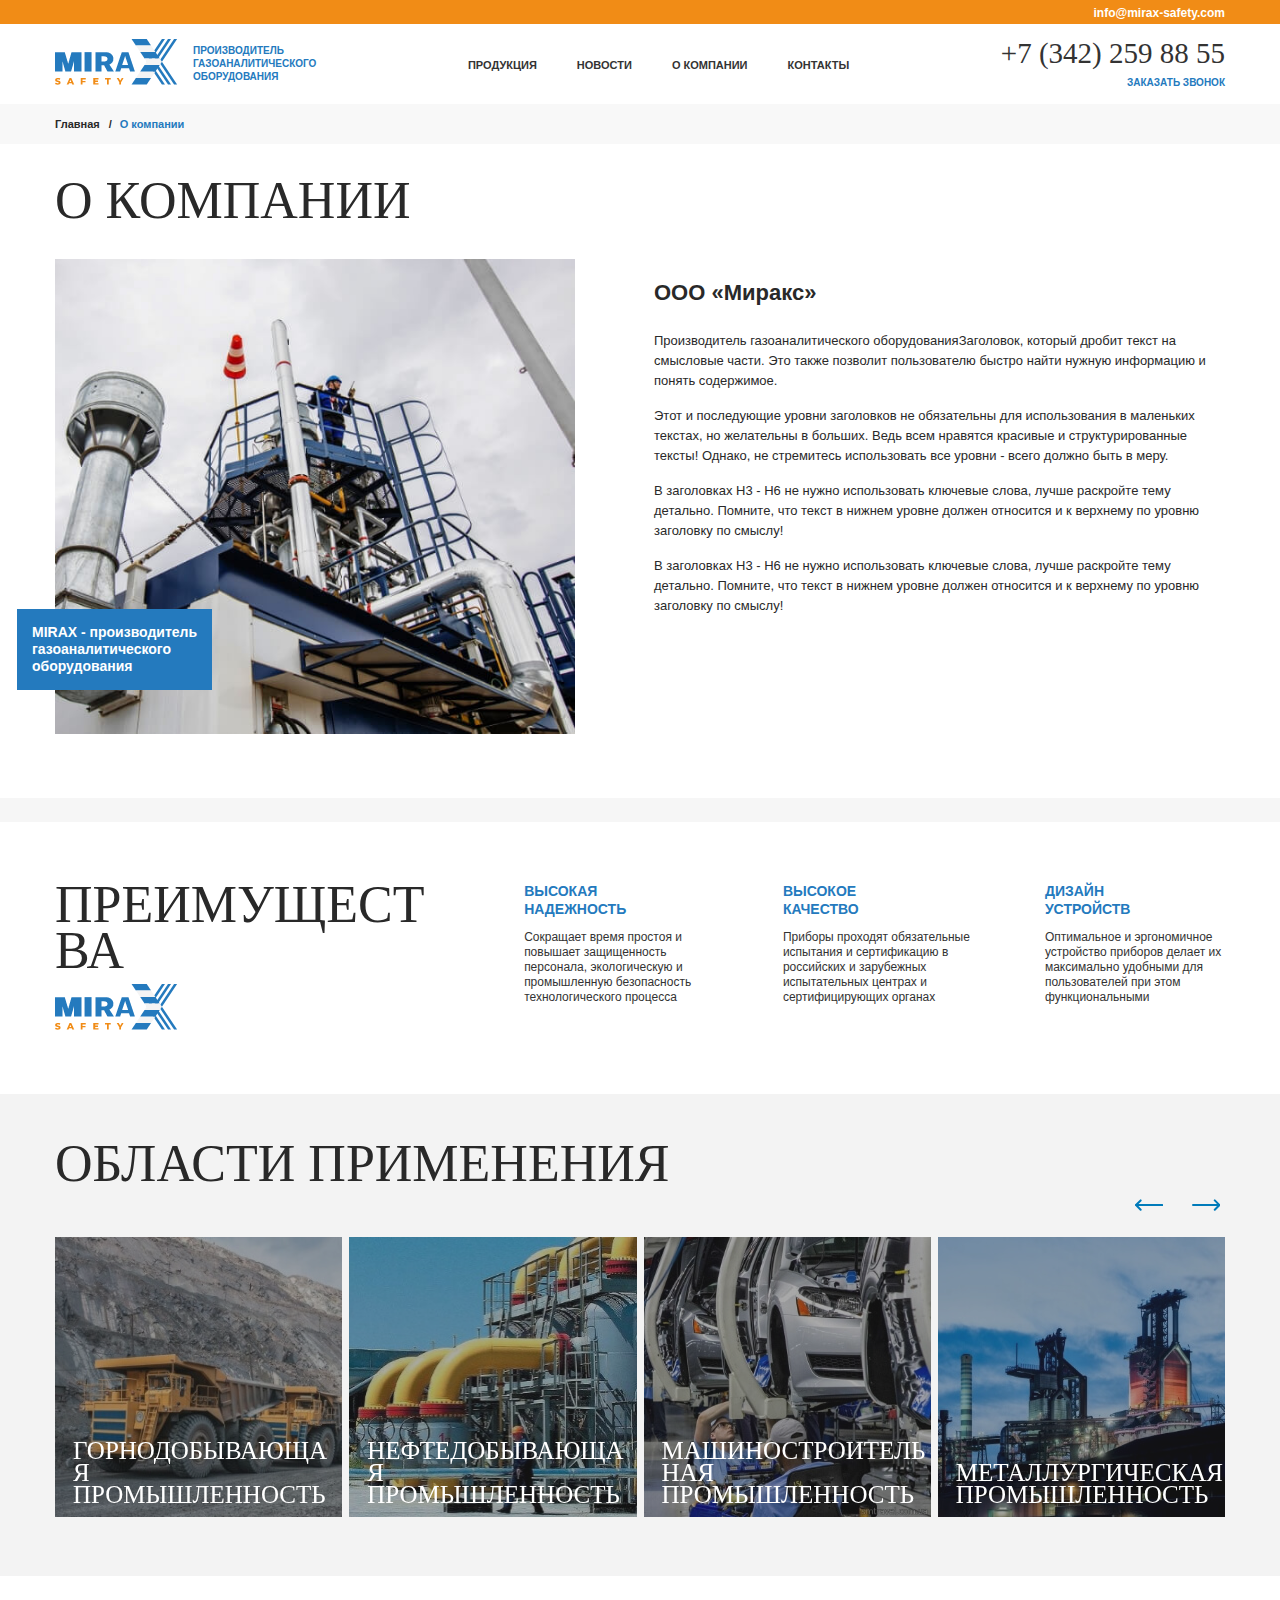
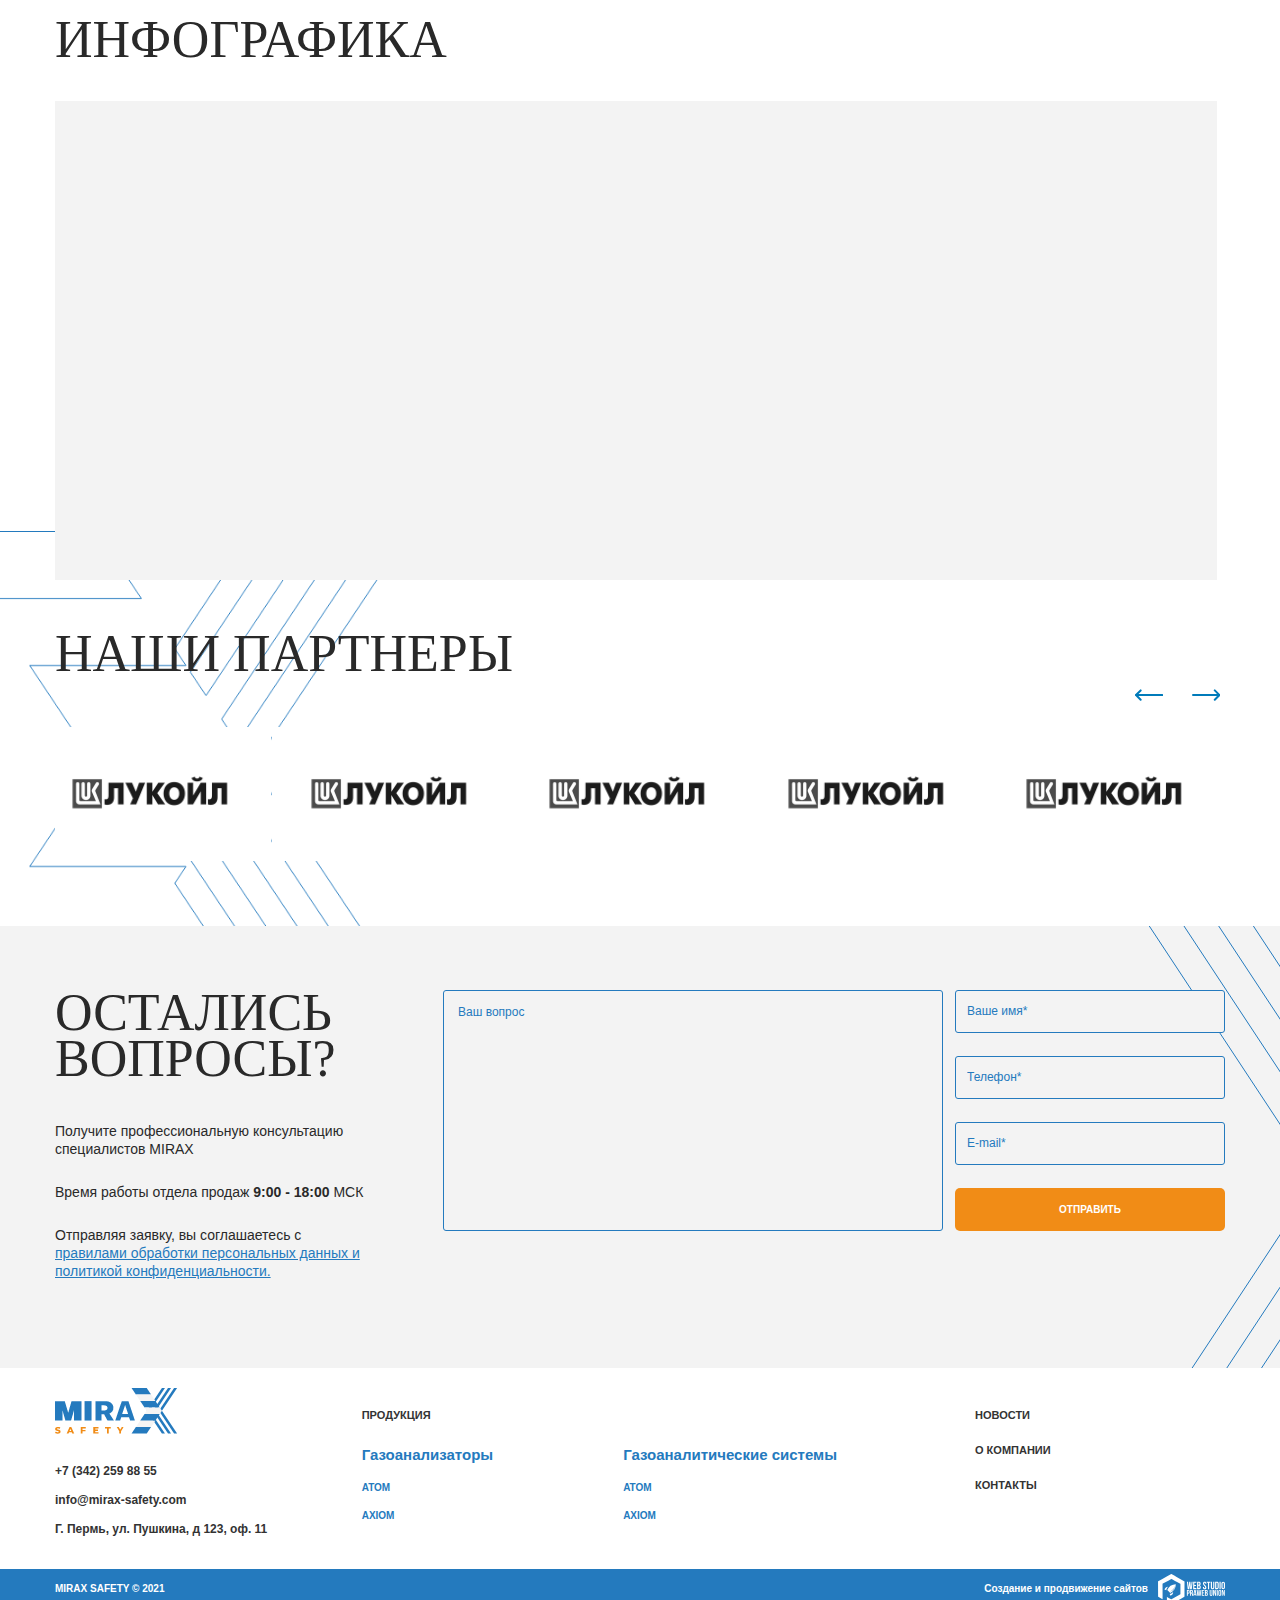
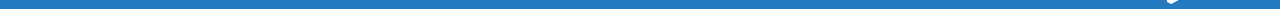
==== about-company.html @ d9fdc8b1 "edit: create about-comp.html + responsive" ====
<!DOCTYPE html>
<html lang="ru">
  <head>
    <meta charset="UTF-8" />
    <meta http-equiv="X-UA-Compatible" content="IE=edge" />
    <meta name="viewport" content="width=device-width, initial-scale=1.0" />
    <title>About company Mirax</title>

    <link rel="stylesheet" href="libs/fancybox/fancybox.css" />
    <link rel="stylesheet" href="libs/swiper/swiper-bundle.min.css" />
    <link rel="stylesheet" href="css/main.css" />
  </head>
  <body>
    <div class="hidden-menu">
      <div class="container">
        <div class="hidden-menu__wrapper">
          <div class="hidden-menu__nav">
            <ul>
              <li>
                <a href="#">Продукция</a>
                <ul>
                  <li><a href="#">Сенсор 1</a></li>
                  <li><a href="#">Сенсор 2</a></li>
                  <li><a href="#">Сенсор 3</a></li>
                </ul>
              </li>
              <li><a href="#">Новости</a></li>
              <li><a href="#">О компании</a></li>
              <li><a href="contacts.html">Контакты</a></li>
            </ul>
          </div>
          <!-- /.header-nav -->
          <div class="hidden-info__text">
            <a href="tel:73422598855" class="hidden-info__link"
              >+7 (342) 259 88 55</a
            >
            <a href="mailto:info@mirax-safety.com" class="hidden-info__link"
              >info@mirax-safety.com</a
            >
            <span class="hidden-info__adress"
              >Г. Пермь, ул. Пушкина, д 123, оф. 11</span
            >
          </div>
          <!-- /.hidden-info__text -->
        </div>
        <!-- /.hidden-menu__wrapper -->
      </div>
      <!-- /.container -->
    </div>
    <!-- /.hidden-menu -->

    <header class="header">
      <div class="header-top">
        <div class="container">
          <a href="mailto:info@mirax-safety.com" class="header-top__mail"
            >info@mirax-safety.com</a
          >
        </div>
        <!-- /.container -->
      </div>
      <!-- /.header-top -->
      <div class="container">
        <div class="header-wrapper">
          <div class="header-logo">
            <a href="#"><img src="img/header-logo.png" alt="image: logo" /></a>
            <ul>
              <li>производитель</li>
              <li>газоаналитического</li>
              <li>оборудования</li>
            </ul>
          </div>
          <!-- /.header-logo -->
          <div class="header-nav">
            <ul>
              <li>
                <a href="#">Продукция</a>
                <ul>
                  <li><a href="#">Сенсор 1</a></li>
                  <li><a href="#">Сенсор 2</a></li>
                  <li><a href="#">Сенсор 3</a></li>
                </ul>
              </li>
              <li><a href="#">Новости</a></li>
              <li><a href="#">О компании</a></li>
              <li><a href="contacts.html">Контакты</a></li>
            </ul>
          </div>
          <!-- /.header-nav -->
          <div class="header-call">
            <a href="tel:73422598855" class="header-phone"
              >+7 (342) 259 88 55</a
            >
            <a href="#" class="header-button">Заказать звонок</a>
          </div>
          <!-- /.header-call -->
          <div class="header-burger">
            <span></span>
            <span></span>
            <span></span>
          </div>
          <!-- /.header-burger -->
        </div>
        <!-- /.header-wrapper -->
      </div>
      <!-- /.container -->
    </header>

    <div class="header-bottom">
      <div class="container">
        <div class="header-bottom__wrapper">
          <ul>
            <li><a href="#">Главная</a></li>
            <li>О компании</li>
          </ul>
        </div>
        <!-- /.header-bottom__wrapper -->
      </div>
      <!-- /.container -->
    </div>
    <!-- /.header-bottom -->

    <section class="company">
      <div class="container">
        <h1 class="company-title section-title">О компании</h1>
        <div class="company-wrapper">
          <div class="company-image">
            <img
              src="img/about-main-image.jpg"
              alt="image: production"
              loading="lazy"
            />
            <span class="company-image__label"
              >MIRAX - производитель <br />
              газоаналитического <br />
              оборудования</span
            >
            <img
              src="img/main-bg.png"
              alt="image: logo"
              class="company-image__bg"
            />
          </div>
          <!-- /.company-image -->
          <div class="company-info">
            <h3 class="company-info__title">ООО «Миракс»</h3>
            <p class="company-info__text">
              Производитель газоаналитического оборудованияЗаголовок, который
              дробит текст на смысловые части. Это также позволит пользователю
              быстро найти нужную информацию и понять содержимое.
            </p>
            <p class="company-info__text">
              Этот и последующие уровни заголовков не обязательны для
              использования в маленьких текстах, но желательны в больших. Ведь
              всем нравятся красивые и структурированные тексты! Однако, не
              стремитесь использовать все уровни - всего должно быть в меру.
            </p>
            <p class="company-info__text">
              В заголовках Н3 - Н6 не нужно использовать ключевые слова, лучше
              раскройте тему детально. Помните, что текст в нижнем уровне должен
              относится и к верхнему по уровню заголовку по смыслу!
            </p>
            <p class="company-info__text">
              В заголовках Н3 - Н6 не нужно использовать ключевые слова, лучше
              раскройте тему детально. Помните, что текст в нижнем уровне должен
              относится и к верхнему по уровню заголовку по смыслу!
            </p>
          </div>
          <!-- /.company-info -->
        </div>
        <!-- /.company-wrapper -->
      </div>
      <!-- /.container -->
    </section>

    <section class="advantages-company">
      <div class="container">
        <div class="advantages-wrapper">
          <div class="advantages-info">
            <h2 class="advantages-title section-title">Преимущества</h2>
            <div class="advantages-logo">
              <img src="img/header-logo.png" alt="icon: logo" />
            </div>
          </div>
          <!-- /.advantages-info -->
          <div class="advantages-list">
            <div class="advantages-block">
              <h4 class="advantages-block__title">
                Высокая <br />
                надежность
              </h4>
              <p class="advantages-block__text">
                Сокращает время простоя и повышает защищенность персонала,
                экологическую и промышленную безопасность технологического
                процесса
              </p>
            </div>
            <!-- /.advantages-block -->
            <div class="advantages-block">
              <h4 class="advantages-block__title">
                Высокое <br />
                качество
              </h4>
              <p class="advantages-block__text">
                Приборы проходят обязательные испытания и сертификацию в
                российских и зарубежных испытательных центрах и сертифицирующих
                органах
              </p>
            </div>
            <!-- /.advantages-block -->
            <div class="advantages-block">
              <h4 class="advantages-block__title">
                Дизайн <br />
                Устройств
              </h4>
              <p class="advantages-block__text">
                Оптимальное и эргономичное устройство приборов делает их
                максимально удобными для пользователей при этом функциональными
              </p>
            </div>
            <!-- /.advantages-block -->
          </div>
          <!-- /.advantages-list -->
        </div>
        <!-- /.advantages-wrapper -->
      </div>
      <!-- /.container -->
    </section>

    <section class="use">
      <div class="container">
        <h2 class="use-title section-title">Области применения</h2>
        <div class="use-wrapper">
          <div class="swiper use-slider">
            <div class="swiper-wrapper use-slider-wrapper">
              <div class="swiper-slide use-slider__slide">
                <img
                  src="img/use-slider-image-1.jpg"
                  alt="image: production"
                  loading="lazy"
                />
                <span>Горнодобывающая <br />промышленность</span>
              </div>
              <div class="swiper-slide use-slider__slide">
                <img
                  src="img/use-slider-image-2.jpg"
                  alt="image: production"
                  loading="lazy"
                />
                <span>Нефтедобывающая <br />промышленность</span>
              </div>
              <div class="swiper-slide use-slider__slide">
                <img
                  src="img/use-slider-image-3.jpg"
                  alt="image: production"
                  loading="lazy"
                />
                <span>машиностроительная <br />промышленность</span>
              </div>
              <div class="swiper-slide use-slider__slide">
                <img
                  src="img/use-slider-image-4.jpg"
                  alt="image: production"
                  loading="lazy"
                />
                <span>Металлургическая <br />промышленность</span>
              </div>
            </div>
            <!-- use-slider-wrapper -->
            <div class="use-slider__buttons">
              <div class="use-button--prev">
                <svg
                  xmlns="http://www.w3.org/2000/svg"
                  width="28.424"
                  height="12.133"
                  viewBox="0 0 28.424 12.133"
                >
                  <g transform="translate(27.424 10.719) rotate(180)">
                    <path
                      d="M0,0H26.257"
                      transform="translate(0 4.652)"
                      fill="none"
                      stroke-linecap="round"
                      stroke-width="2"
                      fill-rule="evenodd"
                    />
                    <path
                      id="Head"
                      d="M0,0,4.652,4.652,0,9.3"
                      transform="translate(21.771)"
                      fill="none"
                      stroke-linecap="round"
                      stroke-linejoin="round"
                      stroke-width="2"
                      fill-rule="evenodd"
                    />
                  </g>
                </svg>
              </div>
              <div class="use-button--next">
                <svg
                  xmlns="http://www.w3.org/2000/svg"
                  width="28.424"
                  height="12.133"
                  viewBox="0 0 28.424 12.133"
                >
                  <g transform="translate(1 1.414)">
                    <path
                      d="M3,12H29.257"
                      transform="translate(-3 -7.348)"
                      fill="none"
                      stroke-linecap="round"
                      stroke-width="2"
                      fill-rule="evenodd"
                    />
                    <path
                      id="Head"
                      d="M13,4l4.652,4.652L13,13.3"
                      transform="translate(8.771 -4)"
                      fill="none"
                      stroke-linecap="round"
                      stroke-linejoin="round"
                      stroke-width="2"
                      fill-rule="evenodd"
                    />
                  </g>
                </svg>
              </div>
            </div>
            <!-- /.use-buttons -->
          </div>
          <!-- swiper use-slider -->
        </div>
        <!-- /.use-wrapper -->
      </div>
      <!-- /.container -->
    </section>

    <section class="infographics">
      <div class="container">
        <h2 class="infographics-title section-title">Инфографика</h2>
        <div class="infographics-wrapper">
          <div class="infographics-image">
            <img
              src="img/about-infographics-bg.jpg"
              alt="image"
              loading="lazy"
            />
          </div>
          <!-- /.infographics-image -->
        </div>
        <!-- /.infographics-wrapper -->
      </div>
      <!-- /.container -->
    </section>

    <section class="partners">
      <img src="img/main-bg.png" alt="image: logo" class="partners__bg" />
      <div class="container">
        <h2 class="partners-title section-title">Наши партнеры</h2>
        <div class="partners-wrapper">
          <div class="swiper partners-slider">
            <div class="swiper-wrapper partners-slider__wrapper">
              <div class="swiper-slide partners-slider__slide">
                <img
                  src="img/about-partners-image-1.png"
                  alt="icon: partners-logo"
                  loading="lazy"
                />
              </div>
              <!-- swiper-slide partners-slider__slide -->
              <div class="swiper-slide partners-slider__slide">
                <img
                  src="img/about-partners-image-1.png"
                  alt="icon: partners-logo"
                  loading="lazy"
                />
              </div>
              <!-- swiper-slide partners-slider__slide -->
              <div class="swiper-slide partners-slider__slide">
                <img
                  src="img/about-partners-image-1.png"
                  alt="icon: partners-logo"
                  loading="lazy"
                />
              </div>
              <!-- swiper-slide partners-slider__slide -->
              <div class="swiper-slide partners-slider__slide">
                <img
                  src="img/about-partners-image-1.png"
                  alt="icon: partners-logo"
                  loading="lazy"
                />
              </div>
              <!-- swiper-slide partners-slider__slide -->
              <div class="swiper-slide partners-slider__slide">
                <img
                  src="img/about-partners-image-1.png"
                  alt="icon: partners-logo"
                  loading="lazy"
                />
              </div>
              <!-- swiper-slide partners-slider__slide -->
            </div>
            <!-- swiper-wrapper -->
            <div class="partners-slider__buttons">
              <div class="partners-slider__button--prev">
                <svg
                  xmlns="http://www.w3.org/2000/svg"
                  width="28.424"
                  height="12.133"
                  viewBox="0 0 28.424 12.133"
                >
                  <g transform="translate(27.424 10.719) rotate(180)">
                    <path
                      d="M0,0H26.257"
                      transform="translate(0 4.652)"
                      fill="none"
                      stroke-linecap="round"
                      stroke-width="2"
                      fill-rule="evenodd"
                    />
                    <path
                      id="Head"
                      d="M0,0,4.652,4.652,0,9.3"
                      transform="translate(21.771)"
                      fill="none"
                      stroke-linecap="round"
                      stroke-linejoin="round"
                      stroke-width="2"
                      fill-rule="evenodd"
                    />
                  </g>
                </svg>
              </div>
              <div class="partners-slider__button--next">
                <svg
                  xmlns="http://www.w3.org/2000/svg"
                  width="28.424"
                  height="12.133"
                  viewBox="0 0 28.424 12.133"
                >
                  <g transform="translate(1 1.414)">
                    <path
                      d="M3,12H29.257"
                      transform="translate(-3 -7.348)"
                      fill="none"
                      stroke-linecap="round"
                      stroke-width="2"
                      fill-rule="evenodd"
                    />
                    <path
                      id="Head"
                      d="M13,4l4.652,4.652L13,13.3"
                      transform="translate(8.771 -4)"
                      fill="none"
                      stroke-linecap="round"
                      stroke-linejoin="round"
                      stroke-width="2"
                      fill-rule="evenodd"
                    />
                  </g>
                </svg>
              </div>
            </div>
            <!-- /.partners-slider__buttons -->
          </div>
          <!-- swiper partners-slider-->
        </div>
        <!-- /.partners-wrapper -->
      </div>
      <!-- /.container -->
    </section>

    <section class="request">
      <div class="request__bg">
        <img src="img/main-bg.png" alt="image: logo" />
      </div>
      <!-- /.request__bg -->
      <div class="container request_container">
        <div class="request-wrapper">
          <div class="request-description">
            <h2 class="request-title section-title">Остались вопросы?</h2>
            <p class="request-text">
              Получите профессиональную консультацию <br />
              специалистов MIRAX
            </p>
            <p class="request-text">
              Время работы отдела продаж <strong>9:00 - 18:00</strong> МСК
            </p>
            <p class="request-text">
              Отправляя заявку, вы соглашаетесь с <br />
              <a href="#" class="request-text__link"
                >правилами обработки персональных данных и <br />
                политикой конфиденциальности.</a
              >
            </p>
          </div>
          <!-- /.request-description -->
          <div class="request-form">
            <form action="#">
              <div class="request-form__wrapper">
                <textarea
                  class="request-input request-input--message"
                  placeholder="Ваш вопрос"
                ></textarea>
                <div class="request-inputs">
                  <input
                    type="text"
                    class="request-input"
                    required
                    placeholder="Ваше имя*"
                  />
                  <input
                    type="tel"
                    class="request-input"
                    required
                    placeholder="Телефон*"
                  />
                  <input
                    type="email"
                    class="request-input"
                    required
                    placeholder="E-mail*"
                  />
                  <button type="submit" class="request-button">
                    Отправить
                  </button>
                </div>
                <!-- /.request-inputs -->
              </div>
              <!-- /.form-wrapper -->
            </form>
          </div>
          <!-- /.request-form -->
        </div>
        <!-- /.request-wrapper -->
      </div>
      <!-- /.container -->
    </section>

    <footer class="footer">
      <div class="container">
        <div class="footer-wrapper">
          <div class="footer-info">
            <div class="footer-logo">
              <a href="#"
                ><img src="img/header-logo.png" alt="image: logo"
              /></a>
            </div>
            <!-- /.footer-logo -->
            <div class="footer-info__text">
              <a href="tel:73422598855" class="footer-info__link"
                >+7 (342) 259 88 55</a
              >
              <a href="mailto:info@mirax-safety.com" class="footer-info__link"
                >info@mirax-safety.com</a
              >
              <span class="footer-info__adress"
                >Г. Пермь, ул. Пушкина, д 123, оф. 11</span
              >
            </div>
            <!-- /.footer-info__text -->
          </div>
          <!-- /.footer-info -->
          <div class="footer-production">
            <a href="#" class="footer-link__main">Продукция</a>
            <div class="footer-production__items">
              <div class="footer-production__item">
                <a href="#" class="footer-link__secondary">Газоанализаторы</a>
                <ul>
                  <li><a href="#">ATOM</a></li>
                  <li><a href="#">AXIOM</a></li>
                </ul>
              </div>
              <!-- /.footer-production__item -->
              <div class="footer-production__item">
                <a href="#" class="footer-link__secondary"
                  >Газоаналитические системы</a
                >
                <ul>
                  <li><a href="#">ATOM</a></li>
                  <li><a href="#">AXIOM</a></li>
                </ul>
              </div>
              <!-- /.footer-production__item -->
            </div>
            <!-- /.footer-production__items -->
          </div>
          <!-- /.footer-production -->
          <div class="footer-links">
            <a href="#" class="footer-link__main">Новости</a>
            <a href="#" class="footer-link__main">О компании</a>
            <a href="contacts.html" class="footer-link__main">Контакты</a>
          </div>
          <!-- /.footer-links -->
        </div>
        <!-- /.footer-wrapper -->
      </div>
      <!-- /.container -->
      <div class="footer-label">
        <div class="container">
          <div class="footer-label__wrapper">
            <div class="mirax-label">
              <span>MIRAX SAFETY © 2021</span>
            </div>
            <!-- /.mirax-label -->
            <div class="studio-label">
              <span class="studio-text">Создание и продвижение сайтов</span>
              <a href="#"
                ><img
                  src="img/web-studio-logo.svg"
                  alt="image: web-studio logo"
              /></a>
            </div>
            <!-- /.studio-label -->
          </div>
          <!-- /.footer-label__wrapper -->
        </div>
        <!-- /.container -->
      </div>
      <!-- /.footer-label -->
    </footer>

    <script src="libs/jquery.min.js"></script>
    <script src="libs/fancybox/fancybox.js"></script>
    <script src="libs/swiper/swiper-bundle.min.js"></script>
    <script src="js/common.js"></script>
  </body>
</html>
---- css/main.css ----
@font-face {
  font-family: "Alumni Sans";
  src: url("../fonts/AlumniSans-Medium.woff2") format("woff2");
  font-weight: 500;
  font-style: normal;
}

@font-face {
  font-family: "Montserrat";
  src: url("../fonts/Montserrat-Regular.woff2") format("woff2");
  font-weight: normal;
  font-style: normal;
}

@font-face {
  font-family: "Montserrat";
  src: url("../fonts/Montserrat-Medium.woff2") format("woff2");
  font-weight: 500;
  font-style: normal;
}

@font-face {
  font-family: "Montserrat";
  src: url("../fonts/Montserrat-SemiBold.woff2") format("woff2");
  font-weight: 600;
  font-style: normal;
}

@font-face {
  font-family: "Montserrat";
  src: url("../fonts/Montserrat-Bold.woff2") format("woff2");
  font-weight: bold;
  font-style: normal;
}

*, *::before, *::after {
  -webkit-box-sizing: border-box;
          box-sizing: border-box;
  outline: none !important;
}

ul[class], ol[class] {
  padding: 0;
  list-style: none;
}

body, h1, h2, h3, h4, p, ul[class], ol[class], li, figure, figcaption, blockquote, dl, dd {
  margin: 0;
}

a:not([class]) {
  text-decoration-skip-ink: auto;
}

input, button, textarea, select {
  font: inherit;
}

html, body {
  height: 100%;
}

h1, h2, h3, h4, h5, h6, p {
  margin: 0;
}

body {
  font-size: 16px;
  min-width: 320px;
  position: relative;
  line-height: normal;
  font-family: "Montserrat", sans-serif;
  color: #333333;
  word-break: break-word;
}

.img {
  display: block;
  max-width: 100%;
  height: auto;
}

.container {
  width: 1170px;
  max-width: 100%;
  margin: 0 auto;
}

.section-title {
  font-family: 'Alumni Sans';
  font-size: 52px;
  line-height: 46px;
  font-weight: 500;
  text-transform: uppercase;
  color: #292929;
}

.hidden-menu {
  padding: 120px 0 0 0;
  position: fixed;
  left: 0;
  top: -100%;
  right: 0;
  width: 100%;
  height: 100%;
  background-color: #F8F8F8;
  -webkit-transition: all 0.3s ease;
  transition: all 0.3s ease;
  z-index: 99;
}

.hidden-menu__wrapper {
  display: -webkit-box;
  display: -ms-flexbox;
  display: flex;
  -webkit-box-orient: vertical;
  -webkit-box-direction: normal;
      -ms-flex-direction: column;
          flex-direction: column;
  -webkit-box-align: center;
      -ms-flex-align: center;
          align-items: center;
  row-gap: 70px;
  text-align: center;
}

.hidden-menu__nav ul {
  display: -webkit-box;
  display: -ms-flexbox;
  display: flex;
  -webkit-box-orient: vertical;
  -webkit-box-direction: normal;
      -ms-flex-direction: column;
          flex-direction: column;
  row-gap: 20px;
  list-style: none;
  margin: 0;
  padding: 0;
}

.hidden-menu__nav ul li a {
  font-size: 17px;
  line-height: 22px;
  font-weight: bold;
  color: #333333;
  text-decoration: none;
}

.hidden-info__text {
  display: -webkit-box;
  display: -ms-flexbox;
  display: flex;
  -webkit-box-orient: vertical;
  -webkit-box-direction: normal;
      -ms-flex-direction: column;
          flex-direction: column;
  -webkit-box-align: center;
      -ms-flex-align: center;
          align-items: center;
  row-gap: 20px;
}

.hidden-info__link {
  font-size: 14px;
  line-height: 20px;
  font-weight: 600;
  color: #306192;
}

.hidden-info__adress {
  font-size: 14px;
  line-height: 20px;
  font-weight: 600;
  color: #306192;
}

.hidden-menu__nav ul li ul {
  display: none;
}

.hidden-menu__nav ul li ul li a {
  font-size: 14px;
}

.hidden-menu__nav ul li ul li {
  margin-top: 8px;
}

.header._main {
  background-color: #F8F8F8;
}

.header {
  background-color: #fff;
  -webkit-transition: all 0.3s ease;
  transition: all 0.3s ease;
}

.header-top {
  width: 100%;
  background-color: #F18C16;
  height: 24px;
  display: -webkit-box;
  display: -ms-flexbox;
  display: flex;
  -webkit-box-align: center;
      -ms-flex-align: center;
          align-items: center;
  text-align: right;
  -webkit-transition: all 0.2s ease;
  transition: all 0.2s ease;
}

.header-top__mail {
  text-decoration: none;
  color: #fff;
  font-size: 12px;
  line-height: 15px;
  font-weight: bold;
  -webkit-transition: all 0.2s ease;
  transition: all 0.2s ease;
}

.header-top__mail:hover {
  color: #e6e6e6;
}

.header-wrapper {
  height: 80px;
  display: -webkit-box;
  display: -ms-flexbox;
  display: flex;
  -webkit-box-align: center;
      -ms-flex-align: center;
          align-items: center;
  -webkit-box-pack: justify;
      -ms-flex-pack: justify;
          justify-content: space-between;
}

.header-logo {
  display: -webkit-box;
  display: -ms-flexbox;
  display: flex;
  -webkit-box-align: center;
      -ms-flex-align: center;
          align-items: center;
}

.header-logo ul {
  list-style: none;
  min-height: 40px;
  padding: 0;
  margin: 0 0 0 15px;
}

.header-logo ul li {
  font-size: 10px;
  line-height: 13px;
  font-weight: bold;
  color: #247abe;
  text-transform: uppercase;
}

.header-nav {
  padding: 0 40px 0 40px;
  margin: 0 auto;
}

.header-nav ul {
  display: -webkit-box;
  display: -ms-flexbox;
  display: flex;
  -webkit-box-align: center;
      -ms-flex-align: center;
          align-items: center;
  -webkit-box-pack: start;
      -ms-flex-pack: start;
          justify-content: flex-start;
  -webkit-column-gap: 40px;
          column-gap: 40px;
  row-gap: 10px;
  -ms-flex-wrap: wrap;
      flex-wrap: wrap;
  list-style: none;
  padding: 0;
  margin: 0;
}

.header-nav ul li a {
  color: #333333;
  text-decoration: none;
  font-size: 11px;
  line-height: 14px;
  font-weight: bold;
  -webkit-transition: all 0.3s ease;
  transition: all 0.3s ease;
  text-transform: uppercase;
}

.header-nav ul li a:hover {
  color: #247abe;
}

.header-nav ul li:first-child {
  position: relative;
}

.header-nav ul li:hover:first-child ul {
  display: -webkit-box;
  display: -ms-flexbox;
  display: flex;
}

.header-nav ul li ul {
  display: none;
  -webkit-box-orient: vertical;
  -webkit-box-direction: normal;
      -ms-flex-direction: column;
          flex-direction: column;
  position: absolute;
  left: 0;
  top: 20px;
  row-gap: 0;
  padding: 20px 0 0 0;
  z-index: 50;
}

.header-nav ul li ul li {
  display: -webkit-box;
  display: -ms-flexbox;
  display: flex;
  -webkit-box-align: center;
      -ms-flex-align: center;
          align-items: center;
  -webkit-box-pack: center;
      -ms-flex-pack: center;
          justify-content: center;
  width: 174px;
  height: 30px;
  background-color: #3C7AB9;
}

.header-nav ul li ul li:not(:last-child) {
  margin: 0 0 1px 0;
}

.header-nav ul li ul li a {
  display: -webkit-box;
  display: -ms-flexbox;
  display: flex;
  -webkit-box-align: center;
      -ms-flex-align: center;
          align-items: center;
  -webkit-box-pack: start;
      -ms-flex-pack: start;
          justify-content: flex-start;
  width: 100%;
  height: 100%;
  padding: 5px 10px;
  color: #fff;
  text-decoration: none;
  -webkit-transition: all 0.3s ease;
  transition: all 0.3s ease;
}

.header-nav ul li ul li a:hover {
  background-color: #306192;
  color: #fff;
}

.header-call {
  display: -webkit-box;
  display: -ms-flexbox;
  display: flex;
  -webkit-box-orient: vertical;
  -webkit-box-direction: normal;
      -ms-flex-direction: column;
          flex-direction: column;
  -webkit-box-align: end;
      -ms-flex-align: end;
          align-items: flex-end;
  -webkit-box-pack: center;
      -ms-flex-pack: center;
          justify-content: center;
  -ms-flex-negative: 0;
      flex-shrink: 0;
}

.header-phone {
  font-family: 'Alumni Sans';
  font-size: 29px;
  line-height: 26px;
  text-decoration: none;
  color: #333333;
  -webkit-transition: all 0.3s ease;
  transition: all 0.3s ease;
  margin: 0 0 10px 0;
}

.header-phone:hover {
  color: #3C7AB9;
}

.header-button {
  font-size: 10px;
  line-height: 13px;
  font-weight: bold;
  color: #247abe;
  text-decoration: none;
  text-transform: uppercase;
  -webkit-transition: all 0.3s ease;
  transition: all 0.3s ease;
}

.header-button:hover {
  color: #1c5e93;
}

.header-bottom {
  background-color: #F8F8F8;
  min-height: 40px;
  display: -webkit-box;
  display: -ms-flexbox;
  display: flex;
  -webkit-box-pack: start;
      -ms-flex-pack: start;
          justify-content: flex-start;
  -webkit-box-align: center;
      -ms-flex-align: center;
          align-items: center;
}

.header-bottom__wrapper ul {
  display: -webkit-box;
  display: -ms-flexbox;
  display: flex;
  -webkit-box-align: center;
      -ms-flex-align: center;
          align-items: center;
  -webkit-box-pack: start;
      -ms-flex-pack: start;
          justify-content: flex-start;
  -webkit-column-gap: 20px;
          column-gap: 20px;
  margin: 0;
  padding: 0;
  list-style: none;
}

.header-bottom__wrapper ul li {
  position: relative;
  color: #247ABE;
  font-size: 11px;
  line-height: 14px;
  font-weight: bold;
}

.header-bottom__wrapper ul li:not(:last-child)::after {
  content: '/';
  position: absolute;
  color: #292929;
  font-size: 11px;
  line-height: 14px;
  font-weight: bold;
  top: 50%;
  -webkit-transform: translateY(-50%);
          transform: translateY(-50%);
  right: -12px;
}

.header-bottom__wrapper ul li a {
  text-decoration: none;
  -webkit-transition: all 0.3s ease;
  transition: all 0.3s ease;
  color: #292929;
}

.header-bottom__wrapper ul li a:hover {
  color: #247ABE;
}

.main {
  padding: 70px 0 50px 0;
  position: relative;
  background-color: #F8F8F8;
}

.main-slider__buttons {
  display: -webkit-box;
  display: -ms-flexbox;
  display: flex;
  -webkit-box-align: center;
      -ms-flex-align: center;
          align-items: center;
  -webkit-box-pack: center;
      -ms-flex-pack: center;
          justify-content: center;
  -webkit-column-gap: 15px;
          column-gap: 15px;
}

.main-slide {
  position: relative;
  overflow: hidden;
}

.main-slide__bg {
  position: absolute;
  left: 20px;
  width: 100%;
  height: 100%;
  z-index: -1;
}

.main-slide__wrapper {
  display: -webkit-box;
  display: -ms-flexbox;
  display: flex;
  -webkit-box-align: center;
      -ms-flex-align: center;
          align-items: center;
  -webkit-box-pack: justify;
      -ms-flex-pack: justify;
          justify-content: space-between;
}

.main-slide__info {
  display: -webkit-box;
  display: -ms-flexbox;
  display: flex;
  -webkit-box-orient: vertical;
  -webkit-box-direction: normal;
      -ms-flex-direction: column;
          flex-direction: column;
  -webkit-box-align: start;
      -ms-flex-align: start;
          align-items: flex-start;
  padding: 0 30px 0 0;
  -ms-flex-negative: 0;
      flex-shrink: 0;
  max-width: 60%;
}

.main-slide__title {
  font-family: 'Alumni Sans';
  font-size: 47px;
  line-height: 42px;
  font-weight: 500;
  text-transform: uppercase;
  color: #333333;
  margin: 0 0 23px 0;
}

.main-slide__subtitle {
  margin: 0 0 93px 0;
  font-size: 17px;
  line-height: 20px;
  font-weight: 500;
}

.main-slide__button {
  display: -webkit-box;
  display: -ms-flexbox;
  display: flex;
  -webkit-box-align: center;
      -ms-flex-align: center;
          align-items: center;
  -webkit-box-pack: center;
      -ms-flex-pack: center;
          justify-content: center;
  min-width: 180px;
  min-height: 45px;
  padding: 16px 56px;
  text-decoration: none;
  border-radius: 5px;
  font-weight: bold;
  font-size: 10px;
  line-height: 13px;
  border: 1px solid transparent;
  color: #fff;
  background-color: #F18C16;
  text-transform: uppercase;
  -webkit-transition: all 0.3s ease;
  transition: all 0.3s ease;
}

.main-slide__button:hover {
  background-color: #c8710c;
}

.main-slide__image {
  -webkit-box-flex: 0;
      -ms-flex-positive: 0;
          flex-grow: 0;
  -ms-flex-negative: 0;
      flex-shrink: 0;
}

.main-slide__image img {
  max-width: 100%;
  max-height: 100%;
  -o-object-fit: cover;
     object-fit: cover;
}

.main-button--prev {
  stroke: #c4c5bf;
  cursor: pointer;
  -webkit-transition: all 0.3s ease;
  transition: all 0.3s ease;
}

.main-button--prev:hover {
  stroke: #007BBA;
}

.main-button--next {
  stroke: #c4c5bf;
  cursor: pointer;
  -webkit-transition: all 0.3s ease;
  transition: all 0.3s ease;
}

.main-button--next:hover {
  stroke: #007BBA;
}

.catalog {
  padding: 45px 0 60px 0;
  border-bottom: 22px solid #F18C16;
}

.catalog-title {
  margin: 0 0 38px 0;
}

.catalog-items {
  display: -ms-grid;
  display: grid;
  -ms-grid-columns: (1fr)[3];
      grid-template-columns: repeat(3, 1fr);
  -webkit-column-gap: 5px;
          column-gap: 5px;
  row-gap: 5px;
}

.catalog-item {
  grid-column: span 1;
  position: relative;
  display: -webkit-box;
  display: -ms-flexbox;
  display: flex;
  -webkit-box-orient: vertical;
  -webkit-box-direction: normal;
      -ms-flex-direction: column;
          flex-direction: column;
  -webkit-box-align: start;
      -ms-flex-align: start;
          align-items: flex-start;
  -webkit-box-pack: end;
      -ms-flex-pack: end;
          justify-content: flex-end;
  width: 385px;
  min-height: 380px;
  padding: 15px;
  background-color: #F3F3F3;
  text-decoration: none;
  font-weight: bold;
  font-size: 14px;
  line-height: 18px;
  color: #333333;
  text-transform: uppercase;
}

.catalog-item img {
  position: absolute;
  left: 50%;
  top: 50%;
  -webkit-transform: translate(-50%, -50%);
          transform: translate(-50%, -50%);
  max-width: 100%;
}

.catalog-item__text {
  max-width: 100%;
}

.catalog-item::before {
  content: '';
  position: absolute;
  left: 12px;
  bottom: 0;
  width: 45px;
  height: 6px;
  background-color: #F18C16;
}

.catalog-item::after {
  content: '';
  position: absolute;
  width: 100%;
  height: 100%;
  left: 0;
  top: 0;
  right: 0;
  bottom: 0;
  background-color: #247ABE;
  opacity: 0;
  -webkit-transition: all 0.2s ease;
  transition: all 0.2s ease;
}

.catalog-item:hover::after {
  opacity: 0.3;
}

.advantages {
  position: relative;
  padding: 60px 0 87px 0;
}

.advantages::after {
  content: '';
  position: absolute;
  bottom: 0;
  left: 0;
  right: 0;
  width: 100%;
  height: 49px;
  background-image: url("../img/advantages-after.png");
  background-repeat: repeat;
  background-position: center;
}

.advantages-wrapper {
  display: -webkit-box;
  display: -ms-flexbox;
  display: flex;
  -webkit-box-align: start;
      -ms-flex-align: start;
          align-items: flex-start;
  -webkit-column-gap: 70px;
          column-gap: 70px;
}

.advantages-info {
  display: -webkit-box;
  display: -ms-flexbox;
  display: flex;
  -webkit-box-orient: vertical;
  -webkit-box-direction: normal;
      -ms-flex-direction: column;
          flex-direction: column;
  -webkit-box-align: start;
      -ms-flex-align: start;
          align-items: flex-start;
  -webkit-box-pack: center;
      -ms-flex-pack: center;
          justify-content: center;
}

.advantages-title {
  margin: 0 0 10px 0;
}

.advantages-list {
  display: -webkit-box;
  display: -ms-flexbox;
  display: flex;
  -webkit-box-align: start;
      -ms-flex-align: start;
          align-items: flex-start;
  -webkit-box-pack: justify;
      -ms-flex-pack: justify;
          justify-content: space-between;
  -webkit-column-gap: 70px;
          column-gap: 70px;
  -webkit-box-flex: 1;
      -ms-flex-positive: 1;
          flex-grow: 1;
}

.advantages-block {
  max-width: 210px;
}

.advantages-block__title {
  color: #247abe;
  font-size: 14px;
  line-height: 18px;
  font-weight: bold;
  margin: 0 0 12px 0;
  text-transform: uppercase;
}

.advantages-block__text {
  font-size: 12px;
  line-height: 15px;
  font-weight: 500;
}

.about {
  padding: 30px 0 25px 0;
}

.about-title {
  margin: 0 0 35px 0;
}

.about-content {
  display: -webkit-box;
  display: -ms-flexbox;
  display: flex;
  -webkit-box-align: center;
      -ms-flex-align: center;
          align-items: center;
  -webkit-column-gap: 28px;
          column-gap: 28px;
  position: relative;
}

.about-content__bg {
  position: absolute;
  width: 370px;
  height: 370px;
  top: 50%;
  left: -15%;
  -webkit-transform: translateY(-50%);
          transform: translateY(-50%);
}

.about-content__bg img {
  max-width: 100%;
  height: 100%;
}

.about-image {
  position: relative;
  width: 100%;
  height: 100%;
}

.about-image__text {
  display: -webkit-box;
  display: -ms-flexbox;
  display: flex;
  -webkit-box-align: start;
      -ms-flex-align: start;
          align-items: flex-start;
  -webkit-box-pack: center;
      -ms-flex-pack: center;
          justify-content: center;
  position: absolute;
  width: 270px;
  min-height: 100px;
  left: -38px;
  bottom: 79px;
  padding: 20px;
  color: #fff;
  font-weight: bold;
  font-size: 16px;
  line-height: 19px;
  background-color: #247ABE;
}

.about-info {
  display: -webkit-box;
  display: -ms-flexbox;
  display: flex;
  -webkit-box-align: start;
      -ms-flex-align: start;
          align-items: flex-start;
  -webkit-box-orient: vertical;
  -webkit-box-direction: normal;
      -ms-flex-direction: column;
          flex-direction: column;
  row-gap: 30px;
}

.about-info__title {
  font-size: 22px;
  line-height: 27px;
  font-weight: bold;
  color: #292929;
}

.about-info p, .about-info ul, .about-info li {
  font-size: 14px;
  line-height: 22px;
  font-weight: 500;
}

.about-info ul {
  margin: 0;
  padding: 0 0 0 17px;
}

.about-info__button {
  display: -webkit-box;
  display: -ms-flexbox;
  display: flex;
  -webkit-box-align: center;
      -ms-flex-align: center;
          align-items: center;
  -webkit-box-pack: center;
      -ms-flex-pack: center;
          justify-content: center;
  min-width: 182px;
  height: 46px;
  padding: 15px 50px;
  font-size: 10px;
  line-height: 13px;
  font-weight: bold;
  background-color: #247abe;
  text-decoration: none;
  border-radius: 5px;
  text-transform: uppercase;
  color: #fff;
  -webkit-transition: all 0.3s ease;
  transition: all 0.3s ease;
}

.about-info__button:hover {
  background-color: #1c5e93;
}

.news {
  padding: 25px 0 85px 0;
}

.news-title {
  margin: 0 0 44px 0;
}

.news-content {
  display: -ms-grid;
  display: grid;
  -ms-grid-columns: (1fr)[4];
      grid-template-columns: repeat(4, 1fr);
  -ms-grid-rows: (1fr)[2];
      grid-template-rows: repeat(2, 1fr);
}

.news-item {
  grid-column: span 1;
  grid-row: span 1;
  position: relative;
  width: 100%;
  max-height: 280px;
  min-height: 265px;
  padding: 10px;
  -webkit-box-flex: 0;
      -ms-flex: 0 1 50%;
          flex: 0 1 50%;
  display: -webkit-box;
  display: -ms-flexbox;
  display: flex;
  -webkit-box-align: center;
      -ms-flex-align: center;
          align-items: center;
  -webkit-box-pack: center;
      -ms-flex-pack: center;
          justify-content: center;
  -webkit-box-orient: vertical;
  -webkit-box-direction: normal;
      -ms-flex-direction: column;
          flex-direction: column;
  overflow: hidden;
}

.news-item__bg {
  position: absolute;
  width: 100%;
  height: 100%;
  top: 0;
  right: 0;
  bottom: 0;
  left: 0;
  z-index: 0;
}

.news-item::before {
  content: '';
  position: absolute;
  width: 100%;
  height: 100%;
  top: 0;
  right: 0;
  bottom: 0;
  left: 0;
  background-color: #57575746;
  z-index: 1;
  -webkit-transition: all 0.3s ease;
  transition: all 0.3s ease;
}

.news-item:hover::before {
  background-color: #2c2c2c9f;
}

.news-item__link {
  position: absolute;
  top: 0;
  left: 0;
  right: 0;
  bottom: 0;
  display: inline-block;
  width: 100%;
  height: 100%;
  z-index: 20;
}

.news-item__label {
  position: relative;
  font-family: 'Alumni Sans';
  font-weight: 500;
  font-size: 20px;
  line-height: 18px;
  color: #fff;
  text-transform: uppercase;
  background-color: #F18C16;
  padding: 1px 18px;
  margin: 0 0 5px 0;
  z-index: 2;
}

.news-item__title {
  position: relative;
  font-family: 'Alumni Sans';
  font-weight: 500;
  color: #fff;
  text-transform: uppercase;
  font-size: 20px;
  line-height: 23px;
  z-index: 2;
  text-align: center;
}

.news-item__main {
  -ms-grid-column: 1;
  -ms-grid-column-span: 2;
  grid-column: 1/3;
  -ms-grid-row: 1;
  -ms-grid-row-span: 2;
  grid-row: 1/3;
  position: relative;
  display: -webkit-box;
  display: -ms-flexbox;
  display: flex;
  -webkit-box-pack: center;
      -ms-flex-pack: center;
          justify-content: center;
  -webkit-box-align: center;
      -ms-flex-align: center;
          align-items: center;
  -webkit-box-orient: vertical;
  -webkit-box-direction: normal;
      -ms-flex-direction: column;
          flex-direction: column;
  min-width: 605px;
  min-height: 530px;
  padding: 10px;
}

.news-item__main__bg {
  position: absolute;
  width: 100%;
  height: 100%;
  top: 0;
  right: 0;
  bottom: 0;
  left: 0;
  z-index: 0;
}

.news-item__main__title {
  position: relative;
  font-family: 'Alumni Sans';
  font-weight: 500;
  color: #fff;
  text-transform: uppercase;
  font-size: 47px;
  line-height: 42px;
  text-align: center;
  z-index: 2;
}

.news-item__main::before {
  content: '';
  position: absolute;
  width: 100%;
  height: 100%;
  top: 0;
  right: 0;
  bottom: 0;
  left: 0;
  background-color: #57575746;
  z-index: 1;
  -webkit-transition: all 0.3s ease;
  transition: all 0.3s ease;
}

.news-item__main:hover::before {
  background-color: #2c2c2c9f;
}

.news-item__last {
  position: relative;
  width: 100%;
  min-height: 265px;
  padding: 10px;
  display: -webkit-box;
  display: -ms-flexbox;
  display: flex;
  -webkit-box-align: center;
      -ms-flex-align: center;
          align-items: center;
  -webkit-box-pack: center;
      -ms-flex-pack: center;
          justify-content: center;
  -webkit-column-gap: 7px;
          column-gap: 7px;
  background-color: #247ABE;
  overflow: hidden;
  -webkit-transition: all 0.3s ease;
  transition: all 0.3s ease;
}

.news-item__last:hover {
  background-color: #1c5e93;
}

.news-item__last__bg {
  width: 100%;
  height: 105%;
  position: absolute;
  top: -2px;
  bottom: 0;
  right: -65%;
  z-index: 0;
}

.news-item__last__link {
  position: absolute;
  left: 0;
  right: 0;
  top: 0;
  bottom: 0;
  display: inline-block;
  width: 100%;
  height: 100%;
  z-index: 20;
}

.news-item__last__circle svg {
  fill: #fff;
}

.news-item__last__text {
  font-size: 13px;
  line-height: 20px;
  color: #fff;
}

.request {
  position: relative;
  padding: 64px 0 88px 0;
  background-color: #F3F3F3;
  overflow: hidden;
}

.request__bg {
  position: absolute;
  top: -10px;
  right: -10%;
  bottom: -10px;
  -webkit-transform: scale(-1, 1);
          transform: scale(-1, 1);
}

.request_container {
  position: relative;
}

.request-wrapper {
  display: -webkit-box;
  display: -ms-flexbox;
  display: flex;
  -webkit-box-align: start;
      -ms-flex-align: start;
          align-items: flex-start;
  -webkit-box-pack: start;
      -ms-flex-pack: start;
          justify-content: flex-start;
  -webkit-column-gap: 30px;
          column-gap: 30px;
}

.request-description {
  display: -webkit-box;
  display: -ms-flexbox;
  display: flex;
  -webkit-box-align: start;
      -ms-flex-align: start;
          align-items: flex-start;
  -webkit-box-orient: vertical;
  -webkit-box-direction: normal;
      -ms-flex-direction: column;
          flex-direction: column;
  row-gap: 25px;
}

.request-title {
  margin: 0 0 15px 0;
}

.request-text {
  font-size: 14px;
  line-height: 18px;
  color: #292929;
  font-weight: 500;
}

.request-text__link {
  color: #247ABE;
  -webkit-transition: all 0.3s ease;
  transition: all 0.3s ease;
}

.request-text__link:hover {
  color: #1c5e93;
}

.request-form__wrapper {
  display: -webkit-box;
  display: -ms-flexbox;
  display: flex;
  -webkit-box-pack: justify;
      -ms-flex-pack: justify;
          justify-content: space-between;
  -webkit-column-gap: 12px;
          column-gap: 12px;
}

.request-input {
  padding: 13px 11px;
  border-radius: 3px;
  border: 1px solid #247ABE;
  width: 270px;
  min-height: 43px;
  background-color: #F3F3F3;
  color: #247abe;
  font-size: 12px;
  line-height: 15px;
  font-weight: 500;
}

.request-input::-webkit-input-placeholder {
  font-size: 12px;
  line-height: 15px;
  font-weight: 500;
  color: #247abe;
}

.request-input:-ms-input-placeholder {
  font-size: 12px;
  line-height: 15px;
  font-weight: 500;
  color: #247abe;
}

.request-input::-ms-input-placeholder {
  font-size: 12px;
  line-height: 15px;
  font-weight: 500;
  color: #247abe;
}

.request-input::placeholder {
  font-size: 12px;
  line-height: 15px;
  font-weight: 500;
  color: #247abe;
}

.request-input--message {
  resize: none;
  width: 500px;
  min-height: 240px;
  padding: 14px;
}

.request-inputs {
  display: -webkit-box;
  display: -ms-flexbox;
  display: flex;
  -webkit-box-orient: vertical;
  -webkit-box-direction: normal;
      -ms-flex-direction: column;
          flex-direction: column;
  -webkit-box-align: start;
      -ms-flex-align: start;
          align-items: flex-start;
  -webkit-box-pack: center;
      -ms-flex-pack: center;
          justify-content: center;
  row-gap: 23px;
}

.request-button {
  width: 270px;
  min-height: 43px;
  color: #fff;
  font-size: 10px;
  line-height: 13px;
  font-weight: bold;
  background-color: #F18C16;
  border: none;
  border-radius: 5px;
  text-transform: uppercase;
  cursor: pointer;
  -webkit-transition: all 0.3s ease;
  transition: all 0.3s ease;
}

.request-button:hover {
  background-color: #c8710c;
}

.footer {
  padding: 20px 0 0 0;
}

.footer-wrapper {
  display: -ms-grid;
  display: grid;
  -ms-grid-columns: (1fr)[3] minmax(100px, 250px);
      grid-template-columns: repeat(3, 1fr) minmax(100px, 250px);
  -webkit-column-gap: 20px;
          column-gap: 20px;
  padding: 0 0 32px 0;
}

.footer-info {
  -ms-grid-column: 1;
  -ms-grid-column-span: 1;
  grid-column: 1/2;
  -ms-grid-row: 1;
  -ms-grid-row-span: 2;
  grid-row: 1/3;
  display: -webkit-box;
  display: -ms-flexbox;
  display: flex;
  -webkit-box-orient: vertical;
  -webkit-box-direction: normal;
      -ms-flex-direction: column;
          flex-direction: column;
  -webkit-box-align: start;
      -ms-flex-align: start;
          align-items: flex-start;
}

.footer-info__text {
  display: -webkit-box;
  display: -ms-flexbox;
  display: flex;
  -webkit-box-orient: vertical;
  -webkit-box-direction: normal;
      -ms-flex-direction: column;
          flex-direction: column;
  -webkit-box-align: start;
      -ms-flex-align: start;
          align-items: flex-start;
  row-gap: 14px;
  font-size: 12px;
  line-height: 15px;
  font-weight: 600;
  color: #333333;
}

.footer-info__link {
  font-size: 12px;
  line-height: 15px;
  font-weight: 600;
  color: #333333;
  text-decoration: none;
  -webkit-transition: all 0.3s ease;
  transition: all 0.3s ease;
}

.footer-info__link:hover {
  text-decoration: underline;
}

.footer-logo {
  margin: 0 0 26px 0;
}

.footer-production {
  -ms-grid-column: 2;
  -ms-grid-column-span: 2;
  grid-column: 2/4;
  -ms-grid-row: 1;
  -ms-grid-row-span: 2;
  grid-row: 1/3;
  display: -webkit-box;
  display: -ms-flexbox;
  display: flex;
  -webkit-box-align: start;
      -ms-flex-align: start;
          align-items: flex-start;
  -webkit-box-orient: vertical;
  -webkit-box-direction: normal;
      -ms-flex-direction: column;
          flex-direction: column;
  row-gap: 23px;
  padding: 20px 0 0 0;
}

.footer-production__items {
  display: -webkit-box;
  display: -ms-flexbox;
  display: flex;
  -webkit-box-align: start;
      -ms-flex-align: start;
          align-items: flex-start;
  -webkit-box-pack: start;
      -ms-flex-pack: start;
          justify-content: flex-start;
  -ms-flex-wrap: wrap;
      flex-wrap: wrap;
  -webkit-column-gap: 130px;
          column-gap: 130px;
}

.footer-production__item {
  display: -webkit-box;
  display: -ms-flexbox;
  display: flex;
  -webkit-box-align: start;
      -ms-flex-align: start;
          align-items: flex-start;
  -webkit-box-orient: vertical;
  -webkit-box-direction: normal;
      -ms-flex-direction: column;
          flex-direction: column;
  -ms-flex-wrap: wrap;
      flex-wrap: wrap;
  -webkit-box-flex: 0;
      -ms-flex-positive: 0;
          flex-grow: 0;
  max-width: 250px;
}

.footer-production__item ul {
  margin: 0;
  padding: 0;
  list-style: none;
}

.footer-production__item ul li a {
  font-size: 10px;
  line-height: 13px;
  font-weight: 600;
  color: #247abe;
  text-decoration: none;
  -webkit-transition: all 0.3s ease;
  transition: all 0.3s ease;
}

.footer-production__item ul li a:hover {
  text-decoration: underline;
}

.footer-production__item ul li:not(:last-child) {
  margin: 0 0 10px 0;
}

.footer-link__main {
  font-size: 11px;
  line-height: 14px;
  font-weight: bold;
  color: #333333;
  text-transform: uppercase;
  text-decoration: none;
  -webkit-transition: all 0.3s ease;
  transition: all 0.3s ease;
}

.footer-link__main:hover {
  text-decoration: underline;
}

.footer-link__secondary {
  display: inline-block;
  margin: 0 0 13px 0;
  font-weight: 600;
  font-size: 15px;
  line-height: 19px;
  color: #247abe;
  text-decoration: none;
  -webkit-transition: all 0.3s ease;
  transition: all 0.3s ease;
}

.footer-link__secondary:hover {
  text-decoration: underline;
}

.footer-links {
  -ms-grid-column: 4;
  -ms-grid-column-span: 1;
  grid-column: 4/5;
  -ms-grid-row: 1;
  -ms-grid-row-span: 1;
  grid-row: 1/2;
  display: -webkit-box;
  display: -ms-flexbox;
  display: flex;
  -webkit-box-orient: vertical;
  -webkit-box-direction: normal;
      -ms-flex-direction: column;
          flex-direction: column;
  -webkit-box-align: start;
      -ms-flex-align: start;
          align-items: flex-start;
  -webkit-box-pack: center;
      -ms-flex-pack: center;
          justify-content: center;
  row-gap: 21px;
  padding: 20px 0 0 0;
}

.footer-label {
  background-color: #247ABE;
  color: #fff;
}

.footer-label__wrapper {
  display: -webkit-box;
  display: -ms-flexbox;
  display: flex;
  -webkit-box-pack: justify;
      -ms-flex-pack: justify;
          justify-content: space-between;
  -webkit-box-align: center;
      -ms-flex-align: center;
          align-items: center;
  min-height: 40px;
}

.mirax-label {
  font-weight: 600;
  font-size: 10px;
  line-height: 16px;
}

.studio-label {
  display: -webkit-box;
  display: -ms-flexbox;
  display: flex;
  -webkit-box-align: center;
      -ms-flex-align: center;
          align-items: center;
  -webkit-column-gap: 10px;
          column-gap: 10px;
}

.studio-label a {
  display: -webkit-box;
  display: -ms-flexbox;
  display: flex;
  -webkit-box-align: center;
      -ms-flex-align: center;
          align-items: center;
  -webkit-box-pack: center;
      -ms-flex-pack: center;
          justify-content: center;
  text-decoration: none;
  cursor: pointer;
}

.studio-text {
  font-weight: 600;
  font-size: 10px;
  line-height: 16px;
}

.contacts {
  padding: 28px 0 39px 0;
  border-bottom: 24px solid #F6F6F6;
}

.contacts-title {
  margin: 0 0 26px 0;
}

.contacts-wrapper {
  display: -ms-grid;
  display: grid;
  -ms-grid-columns: (1fr)[2];
      grid-template-columns: repeat(2, 1fr);
  row-gap: 20px;
  -webkit-column-gap: 7px;
          column-gap: 7px;
}

.contacts-wrapper__download {
  font-size: 11px;
  line-height: 14px;
  font-weight: bold;
  color: #247ABE;
}

.contacts-info {
  display: -ms-grid;
  display: grid;
  -ms-grid-columns: 1fr;
      grid-template-columns: 1fr;
  grid-auto-rows: -webkit-min-content;
  grid-auto-rows: min-content;
}

.contacts-executive {
  display: -webkit-box;
  display: -ms-flexbox;
  display: flex;
  -webkit-box-align: center;
      -ms-flex-align: center;
          align-items: center;
  -webkit-box-pack: justify;
      -ms-flex-pack: justify;
          justify-content: space-between;
  padding: 20px 14px 20px 19px;
  background-color: #f6f6f6;
}

.contacts-executive__person {
  max-width: 70%;
  display: -webkit-box;
  display: -ms-flexbox;
  display: flex;
  -webkit-box-orient: vertical;
  -webkit-box-direction: normal;
      -ms-flex-direction: column;
          flex-direction: column;
  -webkit-box-align: start;
      -ms-flex-align: start;
          align-items: flex-start;
  row-gap: 5px;
}

.contacts-executive__name {
  font-size: 18px;
  line-height: 22px;
  font-weight: bold;
  color: #292929;
}

.contacts-executive__position {
  font-size: 10px;
  line-height: 13px;
  font-weight: bold;
  color: #247abe;
}

.contacts-executive__details {
  display: -webkit-box;
  display: -ms-flexbox;
  display: flex;
  -webkit-box-orient: vertical;
  -webkit-box-direction: normal;
      -ms-flex-direction: column;
          flex-direction: column;
  -webkit-box-align: end;
      -ms-flex-align: end;
          align-items: flex-end;
  row-gap: 5px;
  -ms-flex-negative: 0;
      flex-shrink: 0;
}

.contacts-executive__details a {
  font-size: 12px;
  line-height: 15px;
  font-weight: 500;
  text-decoration: none;
  color: #292929;
}

.contacts-executive__details a:hover {
  text-decoration: underline;
}

.contacts-schedule {
  padding: 10px 15px 10px 0;
  display: -webkit-box;
  display: -ms-flexbox;
  display: flex;
  -webkit-box-align: center;
      -ms-flex-align: center;
          align-items: center;
  -webkit-box-pack: justify;
      -ms-flex-pack: justify;
          justify-content: space-between;
}

.contacts-schedule__worktime {
  font-size: 11px;
  line-height: 14px;
  font-weight: bold;
  color: #292929;
}

.contacts-schedule__holidays {
  font-size: 11px;
  line-height: 14px;
  font-weight: bold;
  color: #247ABE;
}

.contacts-details {
  display: -ms-grid;
  display: grid;
  -ms-grid-columns: 1fr;
      grid-template-columns: 1fr;
  row-gap: 27px;
  padding: 20px 14px 20px 19px;
  background-color: #f6f6f6;
}

.contacts-details__item {
  display: -webkit-box;
  display: -ms-flexbox;
  display: flex;
  -webkit-box-align: start;
      -ms-flex-align: start;
          align-items: flex-start;
  -webkit-box-pack: justify;
      -ms-flex-pack: justify;
          justify-content: space-between;
}

.contacts-details__category {
  font-size: 11px;
  line-height: 14px;
  font-weight: bold;
  color: #292929;
  text-align: left;
  -ms-flex-negative: 0;
      flex-shrink: 0;
}

.contacts-details__answer {
  font-size: 12px;
  line-height: 15px;
  font-weight: 500;
  color: #292929;
  text-align: right;
}

.contacts-details__answer a {
  text-decoration: none;
  font-size: 12px;
  line-height: 15px;
  font-weight: 500;
  color: #292929;
  text-align: right;
}

.contacts-details__answer a:hover {
  text-decoration: underline;
}

.contacts-form {
  display: -webkit-box;
  display: -ms-flexbox;
  display: flex;
  -webkit-box-orient: vertical;
  -webkit-box-direction: normal;
      -ms-flex-direction: column;
          flex-direction: column;
  -webkit-box-align: center;
      -ms-flex-align: center;
          align-items: center;
  -webkit-box-pack: start;
      -ms-flex-pack: start;
          justify-content: flex-start;
  padding: 24px 27px 32px 27px;
  background-color: #f6f6f6;
}

.contacts-form__title {
  font-family: 'Alumni Sans';
  font-weight: 500;
  text-transform: uppercase;
  font-size: 48px;
  line-height: 43px;
  margin: 0 0 10px 0;
  color: #292929;
}

.contacts-form form {
  display: -webkit-box;
  display: -ms-flexbox;
  display: flex;
  -webkit-box-orient: vertical;
  -webkit-box-direction: normal;
      -ms-flex-direction: column;
          flex-direction: column;
  -webkit-box-align: center;
      -ms-flex-align: center;
          align-items: center;
  -webkit-box-pack: start;
      -ms-flex-pack: start;
          justify-content: flex-start;
  row-gap: 18px;
}

.contacts-form__select {
  position: relative;
  width: 100%;
  font-size: 12px;
  line-height: 15px;
  font-weight: 500;
  color: #292929;
}

.contacts-form__select select {
  cursor: pointer;
  -webkit-appearance: none;
     -moz-appearance: none;
          appearance: none;
}

.contacts-form__select img {
  position: absolute;
  top: 50%;
  right: 15px;
  -webkit-transform: translateY(-50%);
          transform: translateY(-50%);
  pointer-events: none;
}

.contacts-form__input {
  width: 100%;
  padding: 7px 14px;
  border-radius: 3px;
  border: 1px solid #292929;
  ont-size: 12px;
  line-height: 15px;
  font-weight: 400;
  color: #292929;
}

.contacts-form__input::-webkit-input-placeholder {
  font-size: 12px;
  line-height: 15px;
  font-weight: 500;
  color: #292929;
}

.contacts-form__input:-ms-input-placeholder {
  font-size: 12px;
  line-height: 15px;
  font-weight: 500;
  color: #292929;
}

.contacts-form__input::-ms-input-placeholder {
  font-size: 12px;
  line-height: 15px;
  font-weight: 500;
  color: #292929;
}

.contacts-form__input::placeholder {
  font-size: 12px;
  line-height: 15px;
  font-weight: 500;
  color: #292929;
}

.contacts-form__input option {
  font-size: 12px;
  line-height: 15px;
  font-weight: 500;
  color: #292929;
}

.contacts-form__input--message {
  padding: 12px 14px;
  resize: none;
  min-height: 160px;
}

.contacts-form__attach {
  display: -webkit-box;
  display: -ms-flexbox;
  display: flex;
  -webkit-box-align: center;
      -ms-flex-align: center;
          align-items: center;
  -webkit-box-pack: justify;
      -ms-flex-pack: justify;
          justify-content: space-between;
  width: 100%;
  padding: 7px 14px;
  background-color: #D8D8D8;
  border-radius: 3px;
  color: #292929;
  font-size: 12px;
  line-height: 15px;
  font-weight: 500;
  cursor: pointer;
}

.contacts-form__attach input {
  display: none;
}

.contacts-form__checkbox {
  display: -webkit-box;
  display: -ms-flexbox;
  display: flex;
  -webkit-box-align: center;
      -ms-flex-align: center;
          align-items: center;
}

.contacts-form__checkbox img {
  margin: 0 7px 0 0;
}

.contacts-form__privacy {
  font-size: 9px;
  line-height: 11px;
  font-weight: 500;
  color: #292929;
}

.contacts-form__privacy a {
  text-decoration: none;
  font-size: 9px;
  line-height: 11px;
  font-weight: 500;
  color: #292929;
}

.contacts-form__privacy a:hover {
  text-decoration: underline;
}

.contacts-form__button {
  display: -webkit-box;
  display: -ms-flexbox;
  display: flex;
  -webkit-box-align: center;
      -ms-flex-align: center;
          align-items: center;
  -webkit-box-pack: center;
      -ms-flex-pack: center;
          justify-content: center;
  width: 100%;
  padding: 16px;
  font-size: 10px;
  line-height: 13px;
  font-weight: bold;
  text-transform: uppercase;
  color: #FFFFFF;
  background-color: #F18C16;
  border: none;
  border-radius: 5px;
  cursor: pointer;
  -webkit-transition: all 0.3s ease;
  transition: all 0.3s ease;
}

.contacts-form__button:hover {
  background-color: #c8710c;
}

.products {
  padding: 30px 0 53px 0;
}

.products-title {
  margin: 0 0 33px 0;
}

.products-items {
  display: -ms-grid;
  display: grid;
  -ms-grid-columns: (1fr)[3];
      grid-template-columns: repeat(3, 1fr);
  -webkit-column-gap: 5px;
          column-gap: 5px;
  row-gap: 5px;
}

.products-item {
  grid-column: span 1;
  position: relative;
  display: -webkit-box;
  display: -ms-flexbox;
  display: flex;
  -webkit-box-orient: vertical;
  -webkit-box-direction: normal;
      -ms-flex-direction: column;
          flex-direction: column;
  -webkit-box-align: start;
      -ms-flex-align: start;
          align-items: flex-start;
  -webkit-box-pack: end;
      -ms-flex-pack: end;
          justify-content: flex-end;
  width: 385px;
  min-height: 380px;
  padding: 15px;
  background-color: #F3F3F3;
  text-decoration: none;
  font-weight: bold;
  font-size: 14px;
  line-height: 18px;
  color: #333333;
  text-transform: uppercase;
}

.products-item img {
  position: absolute;
  left: 50%;
  top: 50%;
  -webkit-transform: translate(-50%, -50%);
          transform: translate(-50%, -50%);
  max-width: 100%;
}

.products-item__text {
  max-width: 100%;
}

.products-item::before {
  content: '';
  position: absolute;
  left: 12px;
  bottom: 0;
  width: 45px;
  height: 6px;
  background-color: #F18C16;
}

.products-item::after {
  content: '';
  position: absolute;
  width: 100%;
  height: 100%;
  left: 0;
  top: 0;
  right: 0;
  bottom: 0;
  background-color: #247ABE;
  opacity: 0;
  -webkit-transition: all 0.2s ease;
  transition: all 0.2s ease;
}

.products-item:hover::after {
  opacity: 0.3;
}

.advantages-company {
  padding: 60px 0;
}

.company {
  border-bottom: 24px solid #F6F6F6;
  padding: 34px 0 60px 0;
}

.company-title {
  margin: 0 0 35px 0;
}

.company-wrapper {
  display: -ms-grid;
  display: grid;
  -ms-grid-columns: (1fr)[2];
      grid-template-columns: repeat(2, 1fr);
  -webkit-column-gap: 28px;
          column-gap: 28px;
}

.company-image {
  position: relative;
}

.company-image__label {
  position: absolute;
  left: -38px;
  top: 350px;
  padding: 20px;
  background-color: #247ABE;
  font-size: 16px;
  line-height: 19px;
  color: #fff;
  font-weight: bold;
}

.company-image__bg {
  position: absolute;
  width: 370px;
  height: 370px;
  top: 50%;
  -webkit-transform: translateY(-50%);
          transform: translateY(-50%);
  left: -30%;
  z-index: -1;
}

.company-info {
  padding: 25px 0 0 0;
  display: -webkit-box;
  display: -ms-flexbox;
  display: flex;
  -webkit-box-orient: vertical;
  -webkit-box-direction: normal;
      -ms-flex-direction: column;
          flex-direction: column;
  row-gap: 30px;
}

.company-info__title {
  font-size: 22px;
  line-height: 27px;
  font-weight: bold;
  color: #292929;
  margin: 0 0 10px 0;
}

.company-info__text {
  font-size: 14px;
  line-height: 22px;
  font-weight: 500;
  color: #292929;
}

.use {
  padding: 47px 0 59px 0;
  background-color: #F3F3F3;
}

.use-title {
  margin: 0 0 10px 0;
}

.use-wrapper {
  position: relative;
}

.use-slider {
  padding: 40px 0 0 0;
  width: 1170px;
  height: 320px;
}

.use-slider__slide {
  position: relative;
  display: -webkit-box;
  display: -ms-flexbox;
  display: flex;
}

.use-slider__slide img {
  width: 100%;
  height: 100%;
}

.use-slider__slide span {
  position: absolute;
  bottom: 12px;
  left: 18px;
  font-family: 'Alumni Sans';
  font-weight: 500;
  color: #fff;
  font-size: 25px;
  line-height: 22px;
  text-transform: uppercase;
}

.use-slider__slide::before {
  content: '';
  position: absolute;
  width: 100%;
  height: 100%;
  left: 0;
  top: 0;
  right: 0;
  bottom: 0;
  background-color: #29292967;
}

.use-slider__buttons {
  width: 85px;
  display: -webkit-box;
  display: -ms-flexbox;
  display: flex;
  -webkit-box-pack: justify;
      -ms-flex-pack: justify;
          justify-content: space-between;
  position: absolute;
  top: 0;
  right: 5px;
}

.use-slider-wrapper {
  width: 100%;
}

.use-button--prev, .use-button--next {
  cursor: pointer;
}

.use-button--prev svg, .use-button--next svg {
  -webkit-transition: all 0.3s ease;
  transition: all 0.3s ease;
  stroke: #007BBA;
}

.use-button--prev:active svg, .use-button--next:active svg {
  stroke: #005987;
}

.infographics {
  padding: 41px 0 25px 0;
}

.infographics-title {
  margin: 0 0 38px 0;
}

.infographics-wrapper {
  width: 100%;
  height: 480px;
}

.infographics-image img {
  max-width: 100%;
}

.partners {
  position: relative;
  padding: 25px 0 65px 0;
}

.partners__bg {
  position: absolute;
  width: 470px;
  height: 470px;
  left: -60px;
  top: 50%;
  -webkit-transform: translateY(-50%);
          transform: translateY(-50%);
  z-index: -1;
}

.partners-title {
  margin: 0 0 10px 0;
}

.partners-wrapper {
  position: relative;
  width: 100%;
}

.partners-slider {
  padding: 40px 0 0 0;
}

.partners-slider__slide {
  display: -webkit-box;
  display: -ms-flexbox;
  display: flex;
  -webkit-box-align: center;
      -ms-flex-align: center;
          align-items: center;
  -webkit-box-pack: end;
      -ms-flex-pack: end;
          justify-content: flex-end;
}

.partners-slider__slide img {
  -webkit-transition: all 0.4s ease;
  transition: all 0.4s ease;
  -webkit-filter: grayscale(1);
          filter: grayscale(1);
}

.partners-slider__slide:hover img {
  -webkit-filter: grayscale(0);
          filter: grayscale(0);
}

.partners-slider__buttons {
  width: 85px;
  display: -webkit-box;
  display: -ms-flexbox;
  display: flex;
  -webkit-box-pack: justify;
      -ms-flex-pack: justify;
          justify-content: space-between;
  position: absolute;
  top: 0;
  right: 5px;
}

.partners-slider__button--prev, .partners-slider__button--next {
  cursor: pointer;
}

.partners-slider svg {
  -webkit-transition: all 0.3s ease;
  transition: all 0.3s ease;
  stroke: #007BBA;
}

.partners-slider:active svg {
  stroke: #005987;
}

@media (max-width: 1440px) {
  .main-slide__bg {
    left: -250px;
  }
  .request__bg {
    right: -30%;
  }
  .company-info {
    padding: 20px 0 0 0;
    row-gap: 15px;
  }
  .company-info__text {
    font-size: 13px;
    line-height: 20px;
  }
  .company-image img:nth-child(1) {
    width: 520px;
  }
  .company-image__bg {
    display: none;
  }
  .company-image__label {
    padding: 15px;
    font-size: 14px;
    line-height: 17px;
  }
}

@media (max-width: 1200px) {
  .container {
    width: 960px;
  }
  .section-title {
    font-size: 38px;
    line-height: 40px;
  }
  .main-slide__title {
    font-size: 42px;
    line-height: 40px;
  }
  .main-slide__subtitle {
    font-size: 16px;
    margin: 0 0 70px 0;
  }
  .main-slide__image {
    max-width: 350px;
  }
  .catalog-item {
    width: 100%;
    min-height: 300px;
  }
  .catalog-item__text {
    font-size: 10px;
    line-height: 12px;
  }
  .catalog img {
    top: 40%;
    max-width: 200px;
    max-height: 200px;
  }
  .advantages-info {
    -ms-flex-negative: 0;
        flex-shrink: 0;
  }
  .news-item {
    min-height: 235px;
  }
  .news-item__main {
    min-width: 520px;
    min-height: 470px;
  }
  .news-item__last {
    width: 220px;
    min-height: 235px;
  }
  .request {
    padding: 40px 0 50px 0;
  }
  .request-wrapper {
    -webkit-box-orient: vertical;
    -webkit-box-direction: normal;
        -ms-flex-direction: column;
            flex-direction: column;
    row-gap: 25px;
  }
  .request-description {
    row-gap: 20px;
  }
  .request-description br {
    display: none;
  }
  .request-title {
    margin: 0px 0 5px 0;
  }
  .footer-wrapper {
    -ms-grid-columns: minmax(min-content, 200px) 1fr minmax(80px, 150px);
        grid-template-columns: minmax(-webkit-min-content, 200px) 1fr minmax(80px, 150px);
        grid-template-columns: minmax(min-content, 200px) 1fr minmax(80px, 150px);
  }
  .footer-production {
    -ms-grid-column: 2;
    -ms-grid-column-span: 1;
    grid-column: 2/3;
  }
  .footer-links {
    -ms-grid-column: 3;
    -ms-grid-column-span: 1;
    grid-column: 3/4;
  }
  .products-item {
    width: 100%;
    min-height: 300px;
  }
  .products-item__text {
    font-size: 10px;
    line-height: 12px;
  }
  .products img {
    top: 40%;
    max-width: 200px;
    max-height: 200px;
  }
}

@media (max-width: 1024px) {
  .use-slider {
    width: 100%;
  }
  .use-slider__slide img {
    height: 275px;
  }
  .use-slider__slide span {
    font-size: 20px;
    line-height: 21px;
  }
  .infographics-wrapper {
    height: auto;
  }
  .partners {
    padding: 25px 0 40px 0;
  }
  .partners__bg {
    display: none;
  }
  .partners-slider__slide {
    -webkit-box-pack: center;
        -ms-flex-pack: center;
            justify-content: center;
  }
}

@media (max-width: 992px) {
  .container {
    width: 730px;
  }
  .section-title {
    font-size: 35px;
  }
  .header {
    position: fixed;
    top: 0;
    left: 0;
    right: 0;
    z-index: 100;
  }
  .header_scroll {
    background-color: #fff;
  }
  .header_scroll .header-top {
    height: 0;
  }
  .header-top {
    height: 20px;
  }
  .header-wrapper {
    height: 70px;
  }
  .header-logo ul {
    display: none;
  }
  .header-nav {
    display: none;
  }
  .header-burger {
    position: relative;
    width: 30px;
    height: 19px;
    margin: 0 0 0 50px;
  }
  .header-burger span {
    content: '';
    position: absolute;
    width: 30px;
    height: 2px;
    left: 0;
    background-color: #3c7ab9;
    -webkit-transition: all 0.2s linear;
    transition: all 0.2s linear;
  }
  .header-burger span:nth-child(1) {
    top: 0;
  }
  .header-burger span:nth-child(2) {
    top: 50%;
    -webkit-transform: translateY(-50%);
            transform: translateY(-50%);
  }
  .header-burger span:nth-child(3) {
    bottom: 0;
  }
  .header-call {
    -webkit-box-align: center;
        -ms-flex-align: center;
            align-items: center;
  }
  .header-burger._active span:nth-child(2) {
    opacity: 0;
  }
  .header-burger._active span:nth-child(1) {
    top: 50%;
    -webkit-transform: rotate(45deg) translate(0, -50%);
            transform: rotate(45deg) translate(0, -50%);
  }
  .header-burger._active span:nth-child(3) {
    bottom: 50%;
    -webkit-transform: rotate(-45deg) translate(0, 50%);
            transform: rotate(-45deg) translate(0, 50%);
  }
  .hidden-menu._visible {
    top: 0;
  }
  .main {
    padding: 110px 0 40px 0;
  }
  .main-slide__bg {
    display: none;
  }
  .main-slide__wrapper {
    -webkit-box-align: start;
        -ms-flex-align: start;
            align-items: flex-start;
    -webkit-box-pack: space-evenly;
        -ms-flex-pack: space-evenly;
            justify-content: space-evenly;
  }
  .main-slide__info {
    padding: 0 20px 0 0;
    max-width: 50%;
  }
  .main-slide__title {
    font-size: 32px;
    line-height: 35px;
  }
  .main-slide__title br {
    display: none;
  }
  .main-slide__subtitle {
    font-size: 12px;
    margin: 0 0 50px 0;
  }
  .main-slide__image {
    max-width: 250px;
  }
  .catalog-item {
    min-height: 270px;
  }
  .advantages {
    padding: 40px 0 80px 0;
  }
  .advantages-wrapper {
    -webkit-column-gap: 50px;
            column-gap: 50px;
  }
  .advantages-list {
    -webkit-column-gap: 20px;
            column-gap: 20px;
  }
  .advantages-block__title {
    font-size: 13px;
    font-weight: 600;
  }
  .advantages-block__text {
    font-size: 10px;
  }
  .about-content {
    -webkit-box-orient: vertical;
    -webkit-box-direction: normal;
        -ms-flex-direction: column;
            flex-direction: column;
    -webkit-box-align: center;
        -ms-flex-align: center;
            align-items: center;
    -webkit-column-gap: 0;
            column-gap: 0;
    row-gap: 25px;
  }
  .about-content__bg {
    display: none;
  }
  .about-image {
    width: auto;
  }
  .about-info {
    row-gap: 20px;
  }
  .about-info p {
    font-size: 13px;
  }
  .news-content {
    -ms-grid-columns: (1fr)[2];
        grid-template-columns: repeat(2, 1fr);
    -webkit-column-gap: 5px;
            column-gap: 5px;
    row-gap: 5px;
  }
  .news-item {
    grid-column: span 1;
    min-height: 185px;
  }
  .news-item__main {
    grid-column: span 1;
    -ms-grid-row: 1;
    -ms-grid-row-span: 1;
    grid-row: 1/2;
    min-width: auto;
    min-height: 280px;
  }
  .news-item__main__title {
    font-size: 20px;
    line-height: 23px;
  }
  .news-item__last {
    width: auto;
  }
  .request__bg {
    display: none;
  }
  .request-description {
    row-gap: 15px;
  }
  .request-input--message {
    width: 420px;
  }
  .footer-wrapper {
    -webkit-column-gap: 20px;
            column-gap: 20px;
  }
  .footer-production {
    row-gap: 10px;
    max-width: 350px;
  }
  .footer-production__items {
    row-gap: 17px;
    -webkit-column-gap: 50px;
            column-gap: 50px;
  }
  .footer-info {
    max-width: 200px;
  }
  .footer-info__link {
    font-size: 10px;
    line-height: 12px;
  }
  .footer-info__text {
    font-size: 10px;
    line-height: 12px;
  }
  .footer-link__secondary {
    font-size: 12px;
    line-height: 14px;
  }
  .footer-links {
    -ms-flex-negative: 0;
        flex-shrink: 0;
  }
  .contacts {
    padding: 75px 0 39px 0;
  }
  .contacts-wrapper {
    -ms-grid-columns: 1fr;
        grid-template-columns: 1fr;
  }
  .contacts-wrapper__download {
    margin: 0 auto;
  }
  .contacts-details__category {
    max-width: 29%;
  }
  .contacts-details__answer {
    max-width: 69%;
    -ms-flex-negative: 0;
        flex-shrink: 0;
  }
  .products {
    padding: 80px 0 50px 0;
  }
  .products-items {
    -ms-grid-columns: (1fr)[2];
        grid-template-columns: repeat(2, 1fr);
    row-gap: 5px;
  }
  .products-item {
    width: 100%;
    margin: 0 auto;
    min-height: 270px;
  }
  .company {
    padding: 70px 0 50px 0;
  }
  .company-title {
    margin: 0 0 20px 0;
  }
  .company-wrapper {
    -ms-grid-columns: 1fr;
        grid-template-columns: 1fr;
  }
  .company-image {
    margin: 0 auto;
  }
  .use {
    padding: 47px 0 40px 0;
  }
  .infographics-title {
    margin: 0 0 20px 0;
  }
  .partners {
    padding: 20px 0 30px 0;
  }
}

@media (max-width: 767px) {
  .container {
    width: 540px;
  }
  .advantages-wrapper {
    -webkit-box-orient: vertical;
    -webkit-box-direction: normal;
        -ms-flex-direction: column;
            flex-direction: column;
    -webkit-column-gap: 0;
            column-gap: 0;
    row-gap: 25px;
  }
  .advantages-info {
    width: 100%;
    -webkit-box-orient: horizontal;
    -webkit-box-direction: normal;
        -ms-flex-direction: row;
            flex-direction: row;
    -webkit-box-pack: justify;
        -ms-flex-pack: justify;
            justify-content: space-between;
    -webkit-box-align: center;
        -ms-flex-align: center;
            align-items: center;
  }
  .advantages-title {
    margin: 0;
  }
  .catalog-items {
    -ms-grid-columns: 1fr;
        grid-template-columns: 1fr;
    row-gap: 15px;
  }
  .catalog-item {
    width: 80%;
    margin: 0 auto;
  }
  .about-image img {
    max-width: 100%;
  }
  .request-input--message {
    max-width: 260px;
  }
  .footer-wrapper {
    row-gap: 20px;
  }
  .footer-info {
    -ms-grid-column: 1;
    -ms-grid-column-span: 3;
    grid-column: 1/4;
    -ms-grid-row: 1;
    -ms-grid-row-span: 1;
    grid-row: 1/2;
    -webkit-box-orient: horizontal;
    -webkit-box-direction: normal;
        -ms-flex-direction: row;
            flex-direction: row;
    -webkit-column-gap: 40px;
            column-gap: 40px;
    row-gap: 0;
    -webkit-box-align: center;
        -ms-flex-align: center;
            align-items: center;
    max-width: 100%;
  }
  .footer-logo {
    margin: 0;
  }
  .footer-production {
    -ms-grid-column: 1;
    -ms-grid-column-span: 2;
    grid-column: 1/3;
    -ms-grid-row: 2;
    -ms-grid-row-span: 1;
    grid-row: 2/3;
    padding: 0;
  }
  .footer-production__items {
    -webkit-column-gap: 20px;
            column-gap: 20px;
    row-gap: 20px;
  }
  .footer-links {
    -ms-grid-column: 3;
    -ms-grid-column-span: 1;
    grid-column: 3/4;
    -ms-grid-row: 2;
    -ms-grid-row-span: 1;
    grid-row: 2/3;
    padding: 0;
    -webkit-box-pack: start;
        -ms-flex-pack: start;
            justify-content: flex-start;
  }
  .products-items {
    -ms-grid-columns: 1fr;
        grid-template-columns: 1fr;
    row-gap: 15px;
  }
  .products-item {
    width: 80%;
    margin: 0 auto;
  }
  .company-image img:nth-child(1) {
    width: 380px;
  }
  .company-image__label {
    left: -30px;
    top: 250px;
    padding: 12px;
    font-size: 12px;
    line-height: 15px;
  }
}

@media (max-width: 576px) {
  .container {
    width: 100%;
    padding: 0 16px;
  }
  .section-title {
    font-size: 28px;
    line-height: normal;
  }
  .header-call {
    display: none;
  }
  .main-slider__buttons {
    -webkit-column-gap: 40px;
            column-gap: 40px;
    padding: 30px 0 0 0;
  }
  .main-slide__wrapper {
    row-gap: 25px;
    -webkit-box-orient: vertical;
    -webkit-box-direction: reverse;
        -ms-flex-direction: column-reverse;
            flex-direction: column-reverse;
  }
  .main-slide__image {
    max-width: 180px;
    margin: 0 auto;
  }
  .main-slide__info {
    -webkit-box-align: center;
        -ms-flex-align: center;
            align-items: center;
    text-align: center;
    max-width: 100%;
    padding: 0;
  }
  .main-slide__title {
    font-size: 31px;
    line-height: normal;
  }
  .main-slide__subtitle {
    margin: 0 0 40px 0;
  }
  .catalog {
    padding: 40px 0 40px 0;
  }
  .catalog-title {
    margin: 0 0 20px 0;
  }
  .advantages {
    padding: 30px 0 70px 0;
  }
  .advantages-wrapper {
    row-gap: 20px;
  }
  .advantages-list {
    -webkit-column-gap: 10px;
            column-gap: 10px;
  }
  .about-title {
    margin: 0 0 20px 0;
  }
  .about-image__text {
    width: 250px;
    min-height: 70px;
    left: -38px;
    bottom: 30px;
    padding: 10px;
    color: #fff;
    font-weight: bold;
    font-size: 14px;
    line-height: 16px;
  }
  .about-info {
    row-gap: 15px;
  }
  .about-info__title {
    font-size: 18px;
  }
  .news {
    padding: 25px 0 55px 0;
  }
  .news-title {
    margin: 0 0 20px 0;
  }
  .news-content {
    -ms-grid-columns: 1fr;
        grid-template-columns: 1fr;
  }
  .news-item {
    min-height: 250px;
  }
  .news-item__bg {
    -o-object-fit: cover;
       object-fit: cover;
  }
  .news-item__main {
    min-height: 250px;
  }
  .news-item__main__bg {
    -o-object-fit: cover;
       object-fit: cover;
  }
  .news-item__last {
    min-height: 250px;
  }
  .request {
    padding: 40px 0 30px 0;
  }
  .request-text {
    font-size: 11px;
    line-height: normal;
  }
  .request-form {
    width: 100%;
  }
  .request-form__wrapper {
    position: relative;
    -webkit-box-orient: vertical;
    -webkit-box-direction: reverse;
        -ms-flex-direction: column-reverse;
            flex-direction: column-reverse;
    padding: 0 0 70px 0;
    -webkit-column-gap: 0;
            column-gap: 0;
    row-gap: 15px;
  }
  .request-inputs {
    row-gap: 12px;
  }
  .request-input {
    width: 100%;
  }
  .request-input--message {
    max-width: none;
    min-height: 140px;
  }
  .request-button {
    position: absolute;
    bottom: 0;
    left: 50%;
    -webkit-transform: translateX(-50%);
            transform: translateX(-50%);
  }
  .footer-wrapper {
    -ms-grid-columns: (1fr)[2];
        grid-template-columns: repeat(2, 1fr);
    -webkit-column-gap: 0;
            column-gap: 0;
    row-gap: 25px;
  }
  .footer-production {
    -ms-grid-column: 1;
    -ms-grid-column-span: 2;
    grid-column: 1/3;
    -ms-grid-row: 2;
    -ms-grid-row-span: 1;
    grid-row: 2/3;
  }
  .footer-production__items {
    -webkit-box-pack: justify;
        -ms-flex-pack: justify;
            justify-content: space-between;
    width: 100%;
  }
  .footer-links {
    -ms-grid-column: 1;
    -ms-grid-column-span: 2;
    grid-column: 1/3;
    -ms-grid-row: 3;
    -ms-grid-row-span: 1;
    grid-row: 3/4;
    -webkit-box-orient: horizontal;
    -webkit-box-direction: normal;
        -ms-flex-direction: row;
            flex-direction: row;
    -webkit-box-pack: justify;
        -ms-flex-pack: justify;
            justify-content: space-between;
  }
  .company {
    padding: 70px 0 35px 0;
  }
  .company-image img:nth-child(1) {
    width: 100%;
  }
  .company-image__label {
    left: 0px;
    top: 250px;
    padding: 10px;
    font-size: 11px;
    line-height: 12px;
  }
  .company-info {
    row-gap: 10px;
  }
  .company-info__title {
    font-size: 20px;
    line-height: 22px;
  }
  .company-info__text {
    font-size: 12px;
    line-height: 16px;
  }
  .advantages-company {
    padding: 30px 0;
  }
  .use {
    padding: 30px 0;
  }
  .use-slider {
    padding: 30px 0 0 0;
    height: 250px;
  }
  .use-slider__slide img {
    height: 220px;
  }
  .infographics {
    padding: 30px 0 15px 0;
  }
  .partners {
    padding: 20px 0 10px 0;
  }
  .partners-slider {
    padding: 30px 0 0 0;
  }
}

@media (max-width: 425px) {
  .contacts-executive__name {
    font-size: 15px;
    line-height: 20px;
  }
  .contacts-executive__details a {
    font-size: 11px;
    line-height: 14px;
  }
  .contacts-schedule__worktime, .contacts-schedule__holidays {
    font-size: 10px;
    line-height: 12px;
  }
  .contacts-details {
    padding: 20px 15px 15px 15px;
  }
  .contacts-details__item {
    -webkit-box-orient: vertical;
    -webkit-box-direction: normal;
        -ms-flex-direction: column;
            flex-direction: column;
    -webkit-box-align: center;
        -ms-flex-align: center;
            align-items: center;
    row-gap: 8px;
  }
  .contacts-details__category, .contacts-details__answer {
    text-align: center;
    max-width: 100%;
  }
  .contacts-details__category {
    font-size: 12px;
  }
  .contacts-form {
    padding: 15px;
  }
  .contacts-form__title {
    font-size: 26px;
    line-height: 30px;
  }
  .contacts-form form {
    row-gap: 12px;
  }
  .contacts-form__input {
    padding: 5px 10px;
    font-size: 11px;
    line-height: 12px;
  }
  .contacts-form__input::-webkit-input-placeholder {
    font-size: 11px;
    line-height: 12px;
  }
  .contacts-form__input:-ms-input-placeholder {
    font-size: 11px;
    line-height: 12px;
  }
  .contacts-form__input::-ms-input-placeholder {
    font-size: 11px;
    line-height: 12px;
  }
  .contacts-form__input::placeholder {
    font-size: 11px;
    line-height: 12px;
  }
  .contacts-form__input--message {
    min-height: 120px;
  }
  .products-item {
    width: 100%;
  }
  .products-title {
    margin: 0 0 15px 0;
  }
}

@media (max-width: 375px) {
  .section-title {
    font-size: 26px;
    text-align: center;
  }
  .main {
    padding: 110px 0 20px 0;
  }
  .main-slide__image {
    max-width: 160px;
  }
  .main-slide__title {
    font-size: 23px;
    margin: 0 0 20px 0;
  }
  .main-slide__subtitle {
    font-size: 10px;
    margin: 0 0 20px 0;
  }
  .main-slider__buttons {
    padding: 20px 0 0 0;
  }
  .catalog-title {
    margin: 0 0 15px 0;
  }
  .catalog-item {
    width: 100%;
  }
  .advantages-wrapper {
    row-gap: 15px;
  }
  .advantages-list {
    -webkit-box-orient: vertical;
    -webkit-box-direction: normal;
        -ms-flex-direction: column;
            flex-direction: column;
    -webkit-column-gap: 0;
            column-gap: 0;
    row-gap: 20px;
    width: 100%;
  }
  .advantages-block {
    width: 100%;
    max-width: none;
  }
  .advantages-block__title {
    font-size: 11px;
  }
  .advantages-block__title br {
    display: none;
  }
  .about-title {
    margin: 0 0 15px 0;
  }
  .about-image__text {
    width: 200px;
    min-height: 50px;
    left: -38px;
    bottom: 0;
    padding: 10px;
    font-weight: 600;
    font-size: 10px;
    line-height: 12px;
  }
  .about-content {
    row-gap: 15px;
  }
  .about-info__title {
    font-size: 15px;
    line-height: normal;
  }
  .about-info p {
    font-size: 11px;
    line-height: normal;
  }
  .about-info li {
    font-size: 12px;
    line-height: 16px;
  }
  .about-info__button {
    -ms-flex-item-align: center;
        -ms-grid-row-align: center;
        align-self: center;
  }
  .footer-info {
    -webkit-column-gap: 20px;
            column-gap: 20px;
  }
  .footer-info__text {
    row-gap: 10px;
  }
  .footer-production__items {
    -webkit-column-gap: 0px;
            column-gap: 0px;
  }
  .footer-production__item {
    width: 100%;
    max-width: none;
  }
  .footer-production__item ul {
    width: 100%;
    display: -webkit-box;
    display: -ms-flexbox;
    display: flex;
    -ms-flex-wrap: wrap;
        flex-wrap: wrap;
    -webkit-column-gap: 10px;
            column-gap: 10px;
    row-gap: 10px;
  }
  .footer-production__item ul li:not(:last-child) {
    margin: 0;
  }
  .footer-label__wrapper {
    min-height: 30px;
  }
  .footer-links {
    -ms-flex-wrap: wrap;
        flex-wrap: wrap;
    -webkit-column-gap: 15px;
            column-gap: 15px;
    row-gap: 10px;
    -webkit-box-pack: start;
        -ms-flex-pack: start;
            justify-content: flex-start;
    margin: 0 auto;
  }
  .mirax-label {
    font-size: 7px;
    line-height: 10px;
  }
  .studio-label img {
    width: 50px;
  }
  .studio-text {
    font-size: 7px;
    line-height: 10px;
  }
  .contacts-executive {
    padding: 15px 10px 15px 10px;
    -webkit-box-orient: vertical;
    -webkit-box-direction: normal;
        -ms-flex-direction: column;
            flex-direction: column;
    row-gap: 10px;
  }
  .contacts-executive__person {
    -webkit-box-align: center;
        -ms-flex-align: center;
            align-items: center;
  }
  .contacts-executive__name {
    font-size: 14px;
    line-height: 16px;
  }
  .contacts-executive__details {
    -webkit-box-align: center;
        -ms-flex-align: center;
            align-items: center;
    text-align: center;
  }
  .contacts-schedule {
    -webkit-box-orient: vertical;
    -webkit-box-direction: normal;
        -ms-flex-direction: column;
            flex-direction: column;
    row-gap: 5px;
  }
  .contacts-schedule__worktime, .contacts-schedule__holidays {
    font-size: 9px;
    line-height: 11px;
  }
  .company-image__label {
    top: 200px;
    padding: 8px;
  }
  .company-info__text {
    line-height: 15px;
  }
  .use-slider__buttons {
    right: 50%;
    -webkit-transform: translateX(50%);
            transform: translateX(50%);
  }
  .partners-slider__buttons {
    right: 50%;
    -webkit-transform: translateX(50%);
            transform: translateX(50%);
  }
}
/*# sourceMappingURL=main.css.map */
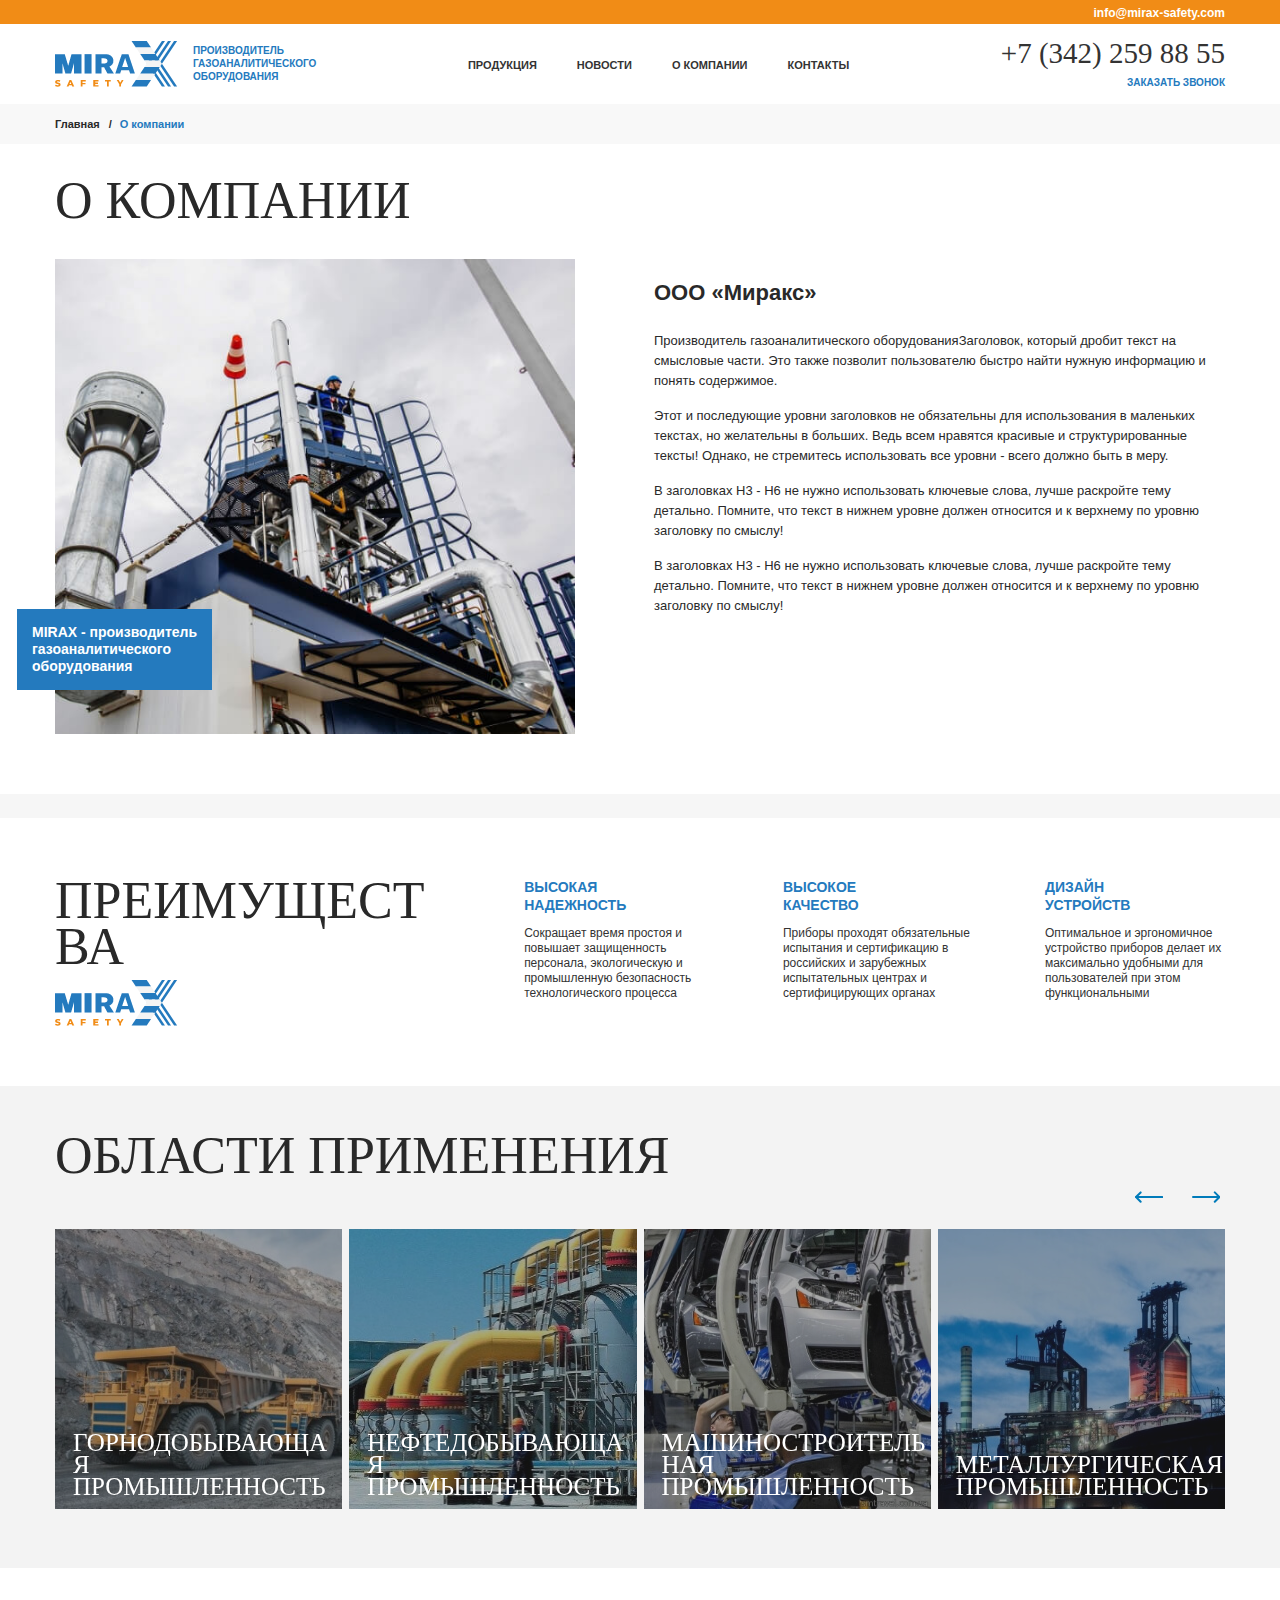
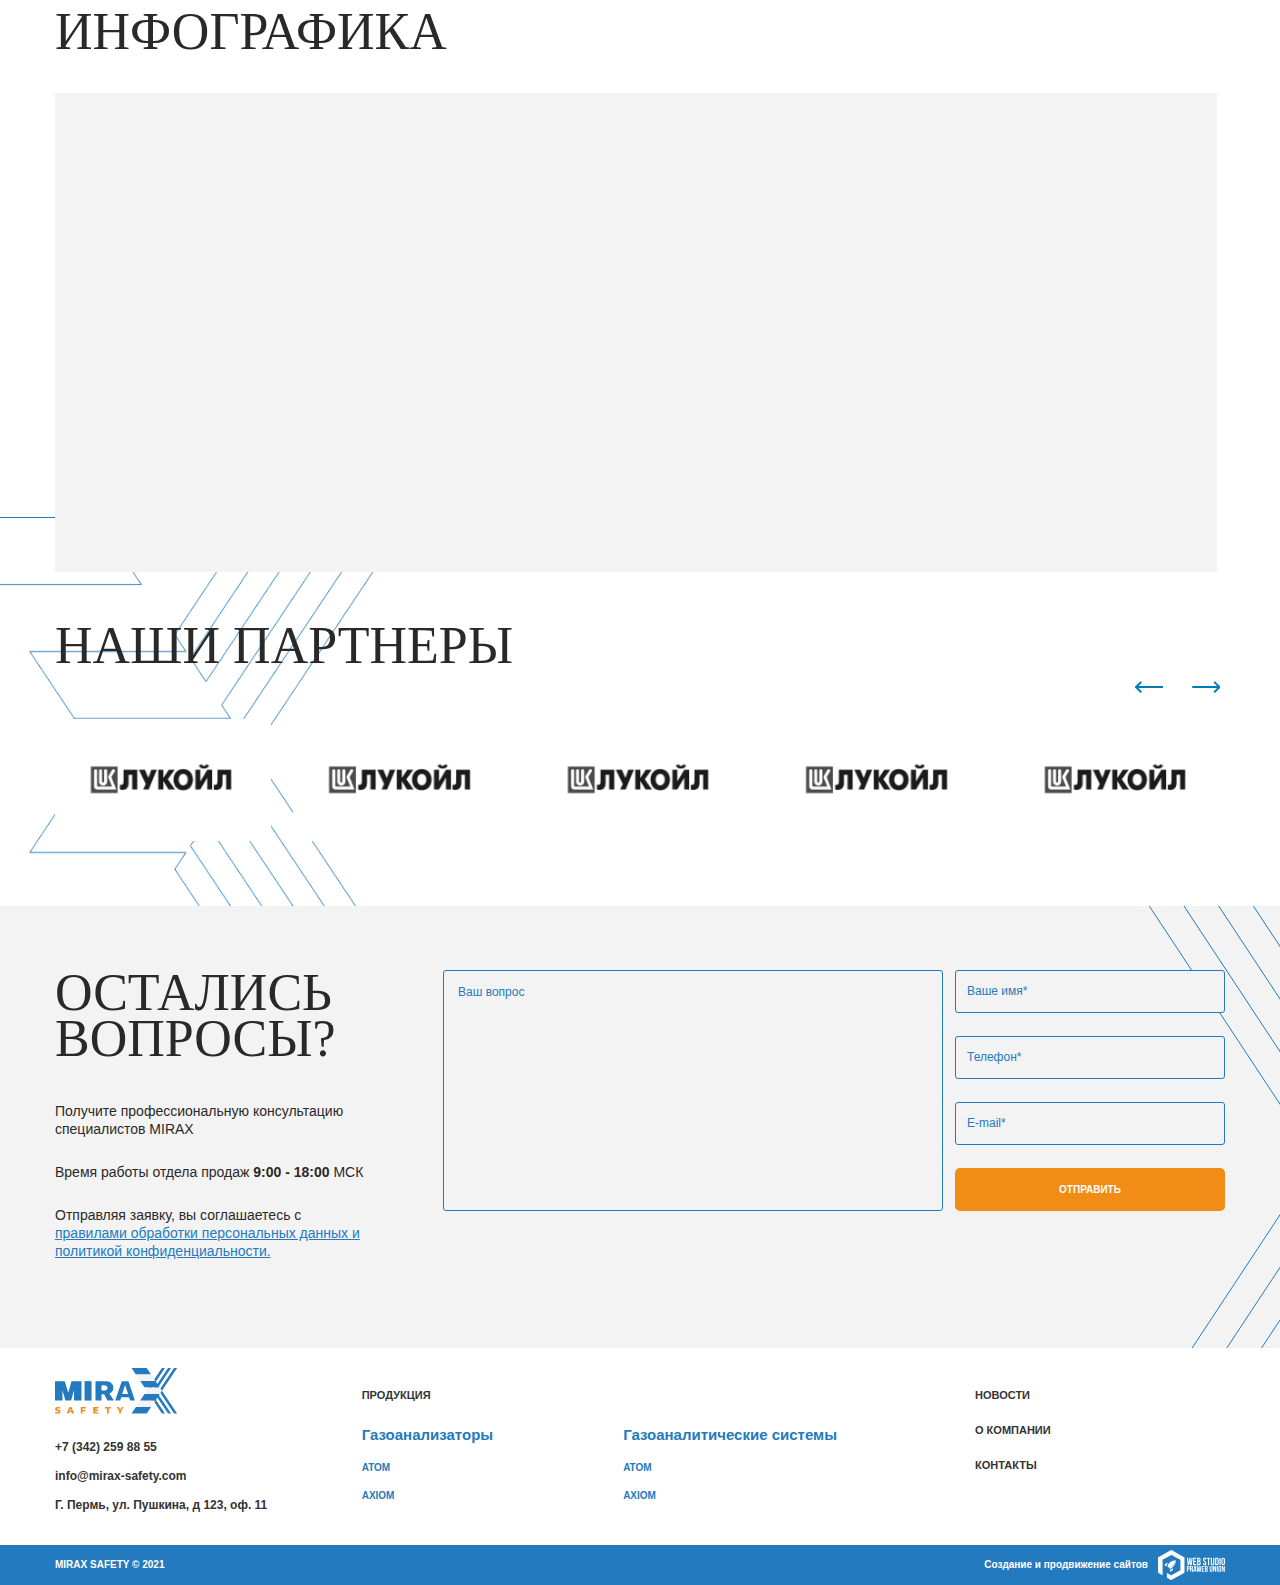
==== commit 6482479d: "edit: create hidden-form" ====
--- a/about-company.html
+++ b/about-company.html
@@ -24,7 +24,7 @@
                   <li><a href="#">Сенсор 3</a></li>
                 </ul>
               </li>
-              <li><a href="#">Новости</a></li>
+              <li><a href="news.html">Новости</a></li>
               <li><a href="#">О компании</a></li>
               <li><a href="contacts.html">Контакты</a></li>
             </ul>
@@ -62,7 +62,9 @@
       <div class="container">
         <div class="header-wrapper">
           <div class="header-logo">
-            <a href="#"><img src="img/header-logo.png" alt="image: logo" /></a>
+            <a href="index.html"
+              ><img src="img/header-logo.png" alt="image: logo" class="img"
+            /></a>
             <ul>
               <li>производитель</li>
               <li>газоаналитического</li>
@@ -80,7 +82,7 @@
                   <li><a href="#">Сенсор 3</a></li>
                 </ul>
               </li>
-              <li><a href="#">Новости</a></li>
+              <li><a href="news.html">Новости</a></li>
               <li><a href="#">О компании</a></li>
               <li><a href="contacts.html">Контакты</a></li>
             </ul>
@@ -128,6 +130,7 @@
               src="img/about-main-image.jpg"
               alt="image: production"
               loading="lazy"
+              class="img"
             />
             <span class="company-image__label"
               >MIRAX - производитель <br />
@@ -137,7 +140,7 @@
             <img
               src="img/main-bg.png"
               alt="image: logo"
-              class="company-image__bg"
+              class="company-image__bg img"
             />
           </div>
           <!-- /.company-image -->
@@ -178,7 +181,7 @@
           <div class="advantages-info">
             <h2 class="advantages-title section-title">Преимущества</h2>
             <div class="advantages-logo">
-              <img src="img/header-logo.png" alt="icon: logo" />
+              <img src="img/header-logo.png" alt="icon: logo" class="img" />
             </div>
           </div>
           <!-- /.advantages-info -->
@@ -237,6 +240,7 @@
                   src="img/use-slider-image-1.jpg"
                   alt="image: production"
                   loading="lazy"
+                  class="img"
                 />
                 <span>Горнодобывающая <br />промышленность</span>
               </div>
@@ -245,6 +249,7 @@
                   src="img/use-slider-image-2.jpg"
                   alt="image: production"
                   loading="lazy"
+                  class="img"
                 />
                 <span>Нефтедобывающая <br />промышленность</span>
               </div>
@@ -253,6 +258,7 @@
                   src="img/use-slider-image-3.jpg"
                   alt="image: production"
                   loading="lazy"
+                  class="img"
                 />
                 <span>машиностроительная <br />промышленность</span>
               </div>
@@ -261,6 +267,7 @@
                   src="img/use-slider-image-4.jpg"
                   alt="image: production"
                   loading="lazy"
+                  class="img"
                 />
                 <span>Металлургическая <br />промышленность</span>
               </div>
@@ -344,6 +351,7 @@
               src="img/about-infographics-bg.jpg"
               alt="image"
               loading="lazy"
+              class="img"
             />
           </div>
           <!-- /.infographics-image -->
@@ -354,7 +362,7 @@
     </section>
 
     <section class="partners">
-      <img src="img/main-bg.png" alt="image: logo" class="partners__bg" />
+      <img src="img/main-bg.png" alt="image: logo" class="partners__bg img" />
       <div class="container">
         <h2 class="partners-title section-title">Наши партнеры</h2>
         <div class="partners-wrapper">
@@ -365,6 +373,7 @@
                   src="img/about-partners-image-1.png"
                   alt="icon: partners-logo"
                   loading="lazy"
+                  class="img"
                 />
               </div>
               <!-- swiper-slide partners-slider__slide -->
@@ -373,6 +382,7 @@
                   src="img/about-partners-image-1.png"
                   alt="icon: partners-logo"
                   loading="lazy"
+                  class="img"
                 />
               </div>
               <!-- swiper-slide partners-slider__slide -->
@@ -381,6 +391,7 @@
                   src="img/about-partners-image-1.png"
                   alt="icon: partners-logo"
                   loading="lazy"
+                  class="img"
                 />
               </div>
               <!-- swiper-slide partners-slider__slide -->
@@ -389,6 +400,7 @@
                   src="img/about-partners-image-1.png"
                   alt="icon: partners-logo"
                   loading="lazy"
+                  class="img"
                 />
               </div>
               <!-- swiper-slide partners-slider__slide -->
@@ -397,6 +409,7 @@
                   src="img/about-partners-image-1.png"
                   alt="icon: partners-logo"
                   loading="lazy"
+                  class="img"
                 />
               </div>
               <!-- swiper-slide partners-slider__slide -->
@@ -473,7 +486,7 @@
 
     <section class="request">
       <div class="request__bg">
-        <img src="img/main-bg.png" alt="image: logo" />
+        <img src="img/main-bg.png" alt="image: logo" class="img" />
       </div>
       <!-- /.request__bg -->
       <div class="container request_container">
@@ -543,8 +556,8 @@
         <div class="footer-wrapper">
           <div class="footer-info">
             <div class="footer-logo">
-              <a href="#"
-                ><img src="img/header-logo.png" alt="image: logo"
+              <a href="index.html"
+                ><img src="img/header-logo.png" alt="image: logo" class="img"
               /></a>
             </div>
             <!-- /.footer-logo -->
@@ -588,8 +601,10 @@
           </div>
           <!-- /.footer-production -->
           <div class="footer-links">
-            <a href="#" class="footer-link__main">Новости</a>
-            <a href="#" class="footer-link__main">О компании</a>
+            <a href="news.html" class="footer-link__main">Новости</a>
+            <a href="about-company.html" class="footer-link__main"
+              >О компании</a
+            >
             <a href="contacts.html" class="footer-link__main">Контакты</a>
           </div>
           <!-- /.footer-links -->
@@ -610,6 +625,7 @@
                 ><img
                   src="img/web-studio-logo.svg"
                   alt="image: web-studio logo"
+                  class="img"
               /></a>
             </div>
             <!-- /.studio-label -->
--- a/css/main.css
+++ b/css/main.css
@@ -93,6 +93,87 @@
   font-weight: 500;
   text-transform: uppercase;
   color: #292929;
+}
+
+.hidden-form {
+  display: none;
+  width: 350px;
+  min-height: 330px;
+  margin: 0 auto;
+  padding: 15px;
+  background-color: #F3F3F3;
+}
+
+.hidden-form__title {
+  text-align: center;
+  font-size: 16px;
+  line-height: 20px;
+  font-weight: bold;
+  margin: 0 0 20px 0;
+}
+
+.hidden-form__wrapper {
+  display: -webkit-box;
+  display: -ms-flexbox;
+  display: flex;
+  -webkit-box-orient: vertical;
+  -webkit-box-direction: normal;
+      -ms-flex-direction: column;
+          flex-direction: column;
+  -webkit-box-align: center;
+      -ms-flex-align: center;
+          align-items: center;
+}
+
+.hidden-form__input {
+  padding: 13px 11px;
+  border-radius: 3px;
+  border: 1px solid #247ABE;
+  width: 270px;
+  min-height: 43px;
+  background-color: #F3F3F3;
+  color: #247abe;
+  font-size: 12px;
+  line-height: 15px;
+  font-weight: 500;
+  margin: 0 0 25px 0;
+}
+
+.hidden-form__input::-webkit-input-placeholder {
+  color: #247abe;
+}
+
+.hidden-form__input:-ms-input-placeholder {
+  color: #247abe;
+}
+
+.hidden-form__input::-ms-input-placeholder {
+  color: #247abe;
+}
+
+.hidden-form__input::placeholder {
+  color: #247abe;
+}
+
+.hidden-form__button {
+  width: 270px;
+  min-height: 43px;
+  color: #fff;
+  font-size: 10px;
+  line-height: 13px;
+  font-weight: bold;
+  background-color: #F18C16;
+  border: none;
+  border-radius: 5px;
+  text-transform: uppercase;
+  cursor: pointer;
+  padding: 15px 30px;
+  -webkit-transition: all 0.3s ease;
+  transition: all 0.3s ease;
+}
+
+.hidden-form__button:hover {
+  background-color: #c8710c;
 }
 
 .hidden-menu {
@@ -1311,6 +1392,7 @@
 .request-button {
   width: 270px;
   min-height: 43px;
+  padding: 15px 30px;
   color: #fff;
   font-size: 10px;
   line-height: 13px;
@@ -2328,6 +2410,207 @@
   stroke: #005987;
 }
 
+.uncos {
+  padding: 34px 0 35px 0;
+}
+
+.uncos-title {
+  margin: 0 0 5px 0;
+}
+
+.uncos-slider .swiper-pagination-bullet {
+  color: #fff;
+  opacity: 1;
+  -webkit-transition: all 0.4s ease;
+  transition: all 0.4s ease;
+}
+
+.uncos-slider__slide {
+  display: -ms-grid;
+  display: grid;
+  -ms-grid-columns: 1fr;
+      grid-template-columns: 1fr;
+}
+
+.uncos-slider__buttons {
+  position: relative;
+  display: -webkit-box;
+  display: -ms-flexbox;
+  display: flex;
+  -webkit-box-pack: end;
+      -ms-flex-pack: end;
+          justify-content: flex-end;
+  -webkit-box-align: center;
+      -ms-flex-align: center;
+          align-items: center;
+  width: 100%;
+  min-height: 43px;
+  padding: 0 10px;
+  background-color: #247ABE;
+  color: #fff;
+}
+
+.uncos-slider__button--prev, .uncos-slider__button--next {
+  cursor: pointer;
+}
+
+.uncos-slider__button--prev svg, .uncos-slider__button--next svg {
+  stroke: #fff;
+}
+
+.uncos-slider__pagination {
+  display: block;
+  width: auto;
+}
+
+.uncos-slider__pagination a {
+  display: inline-block;
+  font-family: 'Alumni Sans';
+  font-weight: 500;
+  font-size: 31px;
+  line-height: 27px;
+  width: 15px;
+  height: 100%;
+  color: #fff;
+  background-color: transparent;
+  border: none;
+  text-align: center;
+}
+
+.uncos-slider__pagination a.swiper-pagination-bullet-active {
+  color: #F18C16;
+}
+
+.uncos-slide__item {
+  display: -webkit-box;
+  display: -ms-flexbox;
+  display: flex;
+  -webkit-box-orient: horizontal;
+  -webkit-box-direction: normal;
+      -ms-flex-direction: row;
+          flex-direction: row;
+  -webkit-box-align: start;
+      -ms-flex-align: start;
+          align-items: flex-start;
+  -webkit-box-pack: justify;
+      -ms-flex-pack: justify;
+          justify-content: space-between;
+  -webkit-column-gap: 23px;
+          column-gap: 23px;
+  padding: 35px 0;
+  border-bottom: 1px solid #247ABE;
+}
+
+.uncos-slide__image {
+  -webkit-box-flex: 0;
+      -ms-flex-positive: 0;
+          flex-grow: 0;
+  -ms-flex-negative: 0;
+      flex-shrink: 0;
+  width: 346px;
+  height: 332px;
+}
+
+.uncos-slide__image img {
+  width: 100%;
+  height: 100%;
+  -o-object-fit: cover;
+     object-fit: cover;
+}
+
+.uncos-slide__info {
+  display: -webkit-box;
+  display: -ms-flexbox;
+  display: flex;
+  -webkit-box-orient: vertical;
+  -webkit-box-direction: normal;
+      -ms-flex-direction: column;
+          flex-direction: column;
+  -webkit-box-align: start;
+      -ms-flex-align: start;
+          align-items: flex-start;
+}
+
+.uncos-slide__title {
+  font-family: 'Alumni Sans';
+  font-weight: 500;
+  font-size: 36px;
+  line-height: 32px;
+  text-transform: uppercase;
+  margin: 0 0 22px 0;
+}
+
+.uncos-slide__date {
+  display: inline-block;
+  padding: 2px 10px;
+  border-radius: 4px;
+  background-color: #247ABE;
+  color: #fff;
+  margin: 0 0 26px 0;
+  font-family: 'Alumni Sans';
+  font-weight: 500;
+  font-size: 18px;
+  line-height: 26px;
+}
+
+.uncos-slide__text {
+  margin: 0 0 25px 0;
+  padding: 0 35px 0 0;
+}
+
+.uncos-slide__text p {
+  font-size: 14px;
+  line-height: 21px;
+  font-weight: 500;
+  color: #292929;
+}
+
+.uncos-slide__text p:not(:last-child) {
+  margin: 0 0 25px 0;
+}
+
+.uncos-slide__button {
+  display: -webkit-box;
+  display: -ms-flexbox;
+  display: flex;
+  -webkit-box-align: center;
+      -ms-flex-align: center;
+          align-items: center;
+  -webkit-box-pack: center;
+      -ms-flex-pack: center;
+          justify-content: center;
+  min-width: 169px;
+  padding: 16px 50px;
+  font-size: 10px;
+  line-height: 13px;
+  font-weight: bold;
+  text-transform: uppercase;
+  border-radius: 5px;
+  background-color: #F18C16;
+  color: #fff;
+  text-decoration: none;
+  -webkit-transition: all 0.3s ease;
+  transition: all 0.3s ease;
+}
+
+.uncos-slide__button:hover {
+  background-color: #c8710c;
+}
+
+.swiper-pagination-bullets.swiper-pagination-horizontal {
+  width: auto;
+  margin: 0 10px;
+}
+
+.swiper-pagination-bullets.swiper-pagination-horizontal a {
+  text-decoration: none;
+  color: #fff;
+}
+
+.swiper-pagination-bullets.swiper-pagination-horizontal a.swiper-pagination-bullet-active {
+  color: #F18C16;
+}
+
 @media (max-width: 1440px) {
   .main-slide__bg {
     left: -250px;
@@ -2449,6 +2732,25 @@
     top: 40%;
     max-width: 200px;
     max-height: 200px;
+  }
+  .uncos-slide__item {
+    padding: 25px 0;
+  }
+  .uncos-slide__title {
+    font-size: 29px;
+    line-height: normal;
+    margin: 0 0 10px 0;
+  }
+  .uncos-slide__date {
+    line-height: normal;
+    margin: 0px 0 15px 0;
+  }
+  .uncos-slide__text p {
+    font-size: 14px;
+    line-height: 19px;
+  }
+  .uncos-slide__text p:not(:last-child) {
+    margin: 0 0 20px 0;
   }
 }
 
@@ -2755,6 +3057,27 @@
   }
   .partners {
     padding: 20px 0 30px 0;
+  }
+  .uncos {
+    padding: 65px 0 35px 0;
+  }
+  .uncos-slide__image {
+    max-width: 40%;
+    height: auto;
+  }
+  .uncos-slide__title {
+    font-size: 20px;
+  }
+  .uncos-slide__text {
+    margin: 0 0 20px 0;
+    padding: 0 20px 0 0;
+  }
+  .uncos-slide__text p {
+    font-size: 11px;
+    line-height: 16px;
+  }
+  .uncos-slide__text p:not(:last-child) {
+    margin: 0 0 10px 0;
   }
 }
 
@@ -2872,6 +3195,48 @@
     font-size: 12px;
     line-height: 15px;
   }
+  .uncos-slider__buttons {
+    -webkit-box-pack: center;
+        -ms-flex-pack: center;
+            justify-content: center;
+  }
+  .uncos-slide__item {
+    -webkit-box-orient: vertical;
+    -webkit-box-direction: normal;
+        -ms-flex-direction: column;
+            flex-direction: column;
+    row-gap: 15px;
+    -webkit-column-gap: 0;
+            column-gap: 0;
+    padding: 15px 0;
+  }
+  .uncos-slide__image {
+    width: 100%;
+    max-width: 400px;
+    max-height: 250px;
+    margin: 0 auto;
+  }
+  .uncos-slide__info {
+    -webkit-box-orient: horizontal;
+    -webkit-box-direction: normal;
+        -ms-flex-direction: row;
+            flex-direction: row;
+    -ms-flex-wrap: wrap;
+        flex-wrap: wrap;
+    -webkit-column-gap: 15px;
+            column-gap: 15px;
+  }
+  .uncos-slide__date {
+    -webkit-box-ordinal-group: 0;
+        -ms-flex-order: -1;
+            order: -1;
+  }
+  .uncos-slide__text {
+    padding: 0;
+  }
+  .uncos-slide__button {
+    margin: 0 auto;
+  }
 }
 
 @media (max-width: 576px) {
@@ -3175,6 +3540,9 @@
   .products-title {
     margin: 0 0 15px 0;
   }
+  .uncos-slide__date {
+    margin: 0 auto 15px;
+  }
 }
 
 @media (max-width: 375px) {
@@ -3349,6 +3717,9 @@
     font-size: 9px;
     line-height: 11px;
   }
+  .company {
+    padding: 60px 0 35px 0;
+  }
   .company-image__label {
     top: 200px;
     padding: 8px;
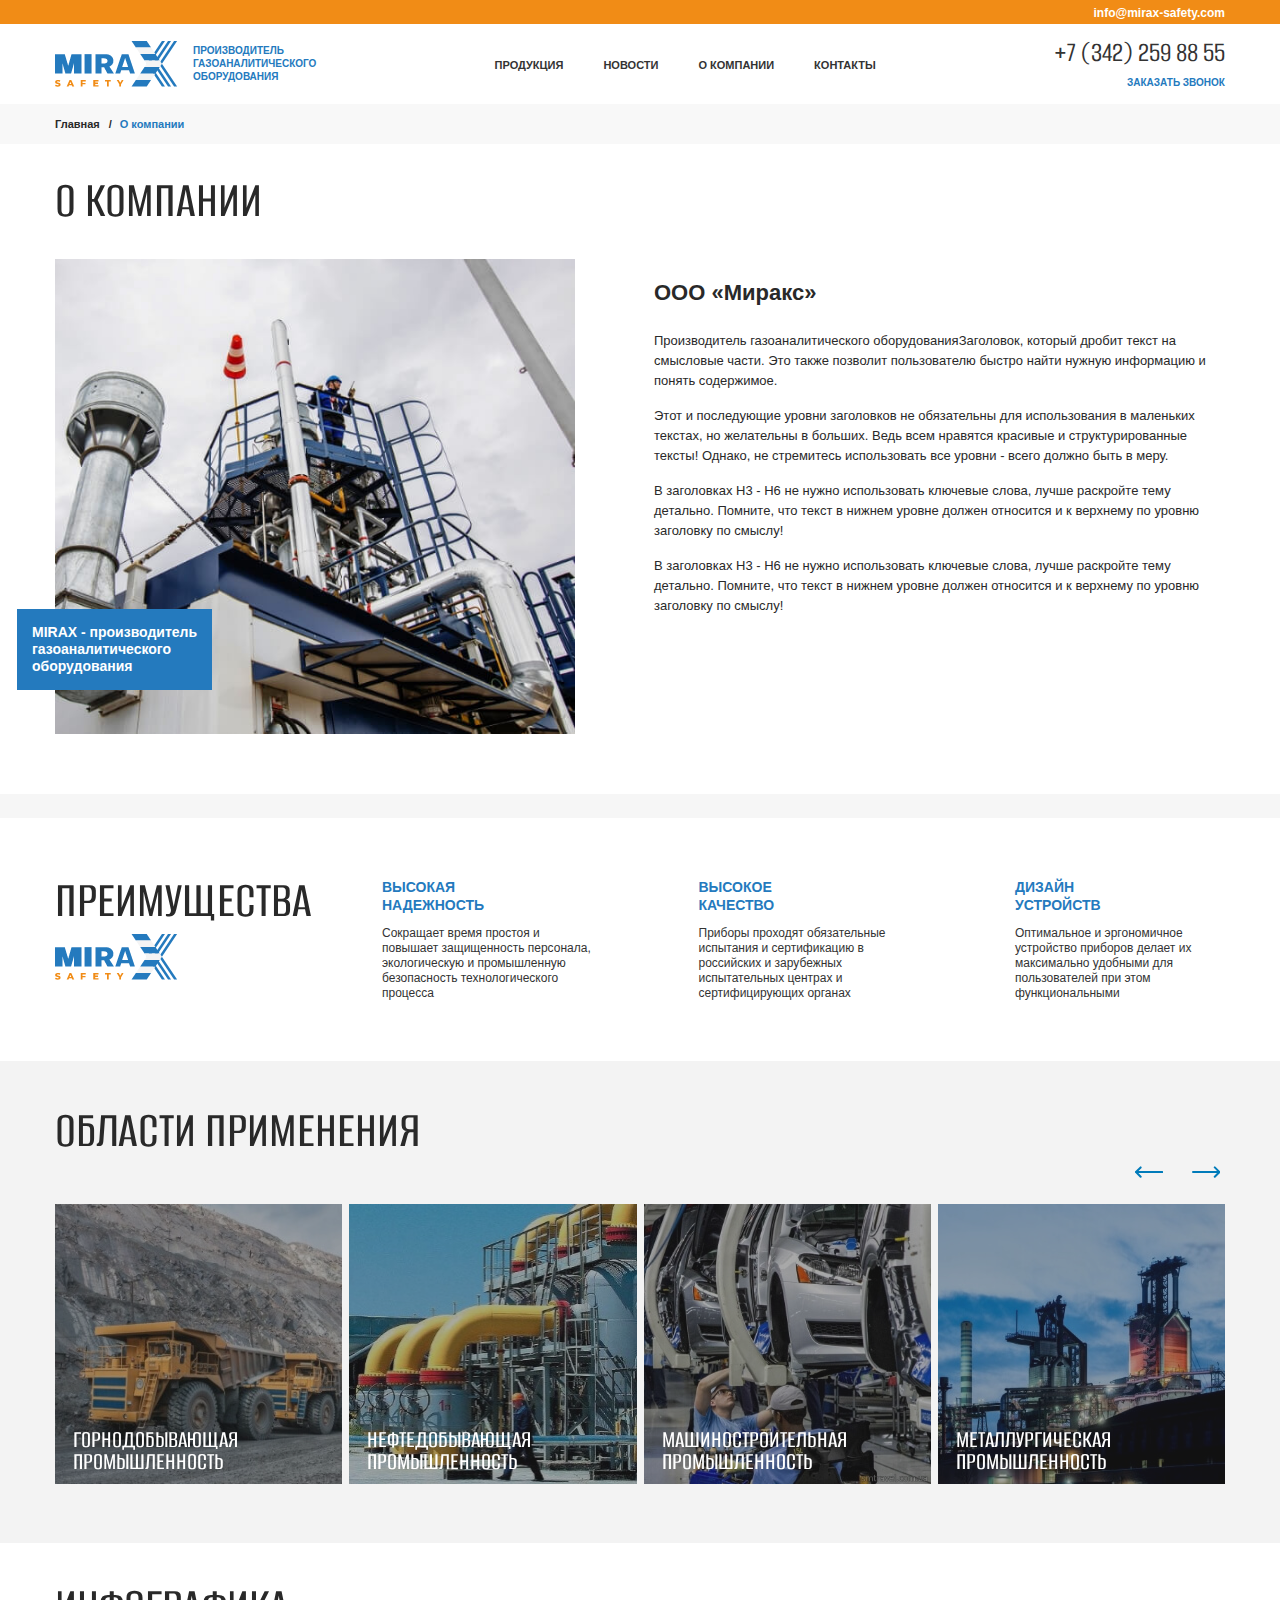
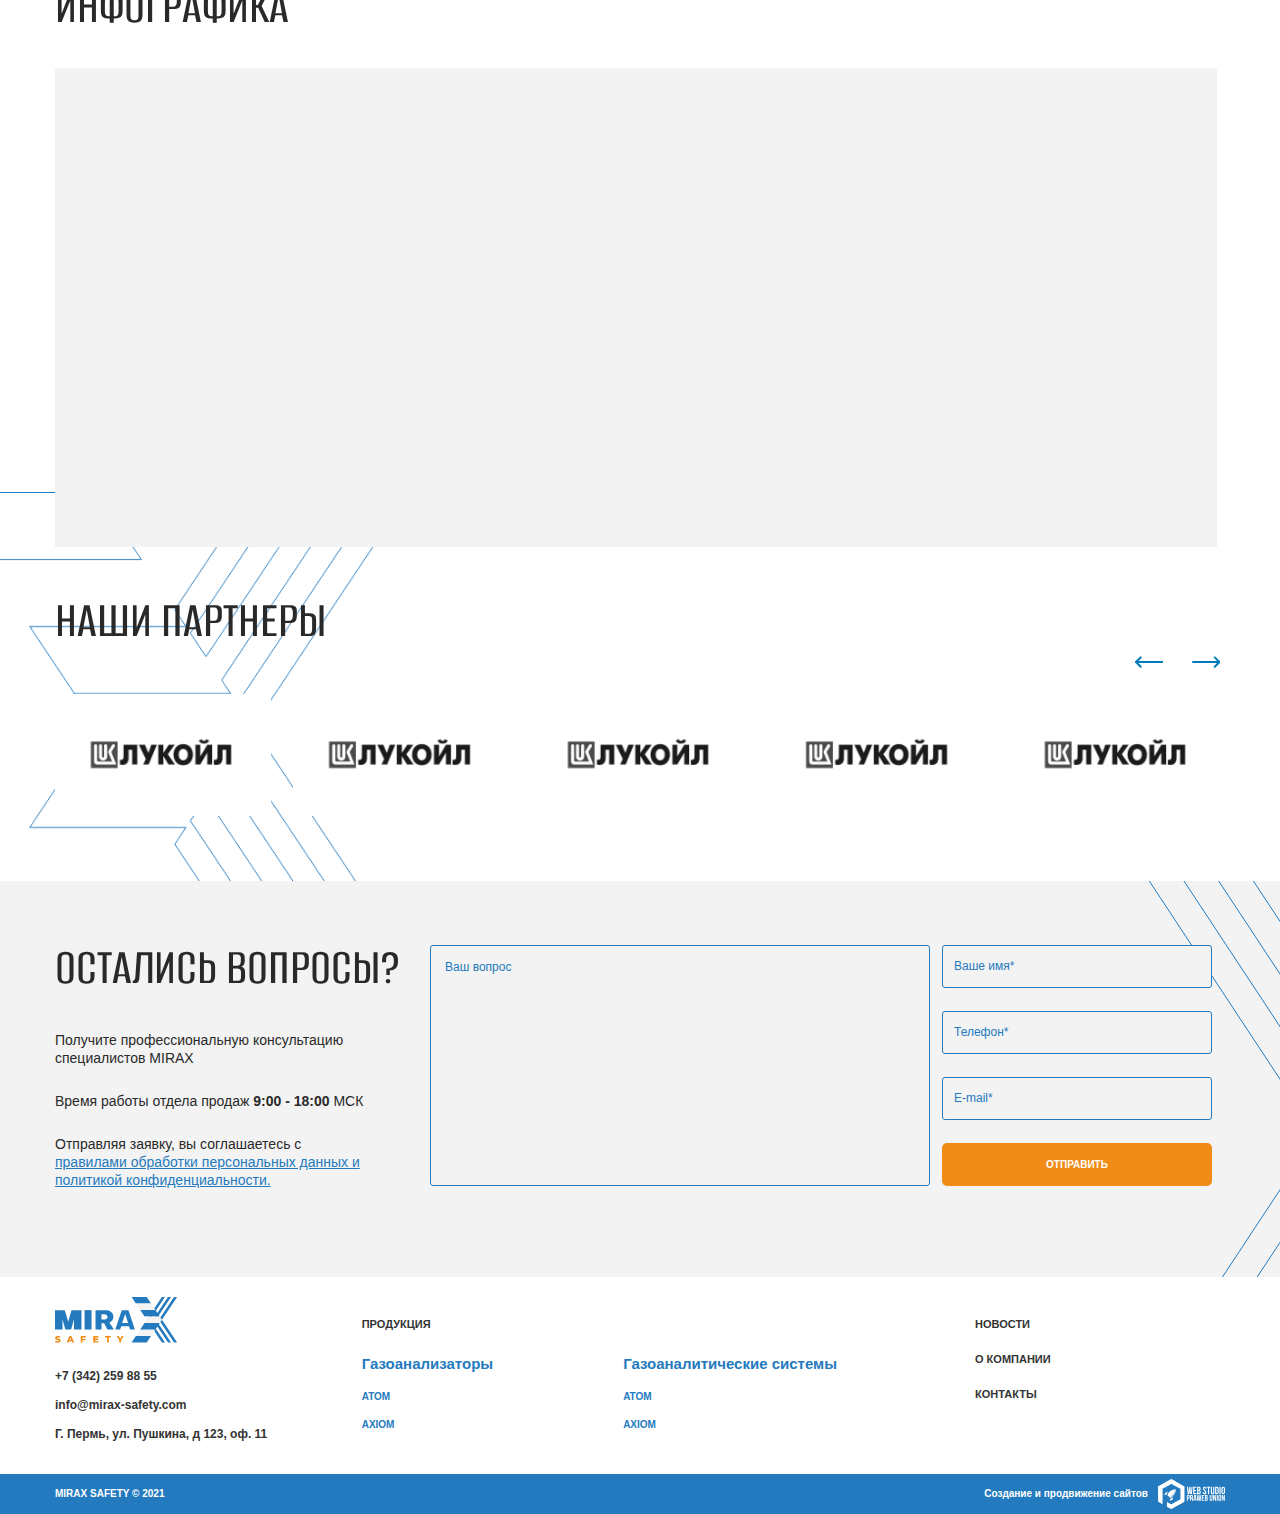
==== commit 1317b446: "added: link for fonts" ====
--- a/about-company.html
+++ b/about-company.html
@@ -9,6 +9,12 @@
     <link rel="stylesheet" href="libs/fancybox/fancybox.css" />
     <link rel="stylesheet" href="libs/swiper/swiper-bundle.min.css" />
     <link rel="stylesheet" href="css/main.css" />
+    <link rel="preconnect" href="https://fonts.googleapis.com" />
+    <link rel="preconnect" href="https://fonts.gstatic.com" crossorigin />
+    <link
+      href="https://fonts.googleapis.com/css2?family=Alumni+Sans:wght@500&family=Montserrat:wght@400;500;600;700&display=swap"
+      rel="stylesheet"
+    />
   </head>
   <body>
     <div class="hidden-menu">
@@ -92,7 +98,9 @@
             <a href="tel:73422598855" class="header-phone"
               >+7 (342) 259 88 55</a
             >
-            <a href="#" class="header-button">Заказать звонок</a>
+            <a href="#hidden-form" class="header-button" data-fancybox
+              >Заказать звонок</a
+            >
           </div>
           <!-- /.header-call -->
           <div class="header-burger">
@@ -637,6 +645,35 @@
       <!-- /.footer-label -->
     </footer>
 
+    <div id="hidden-form" class="hidden-form">
+      <div class="hidden-form__title">Заголовок</div>
+      <form action="#">
+        <div class="hidden-form__wrapper">
+          <input
+            type="text"
+            class="hidden-form__input"
+            required
+            placeholder="Ваше имя*"
+          />
+          <input
+            type="tel"
+            class="hidden-form__input"
+            required
+            placeholder="Телефон*"
+          />
+          <input
+            type="email"
+            class="hidden-form__input"
+            required
+            placeholder="E-mail*"
+          />
+          <button type="submit" class="hidden-form__button">Отправить</button>
+        </div>
+        <!-- /.form-wrapper -->
+      </form>
+    </div>
+    <!-- /.hidden-form -->
+
     <script src="libs/jquery.min.js"></script>
     <script src="libs/fancybox/fancybox.js"></script>
     <script src="libs/swiper/swiper-bundle.min.js"></script>
--- a/css/main.css
+++ b/css/main.css
@@ -1,10 +1,3 @@
-@font-face {
-  font-family: "Alumni Sans";
-  src: url("../fonts/AlumniSans-Medium.woff2") format("woff2");
-  font-weight: 500;
-  font-style: normal;
-}
-
 @font-face {
   font-family: "Montserrat";
   src: url("../fonts/Montserrat-Regular.woff2") format("woff2");
@@ -101,6 +94,7 @@
   min-height: 330px;
   margin: 0 auto;
   padding: 15px;
+  border-radius: 5px;
   background-color: #F3F3F3;
 }
 
@@ -136,7 +130,7 @@
   font-size: 12px;
   line-height: 15px;
   font-weight: 500;
-  margin: 0 0 25px 0;
+  margin: 0 0 20px 0;
 }
 
 .hidden-form__input::-webkit-input-placeholder {
@@ -2611,6 +2605,793 @@
   color: #F18C16;
 }
 
+.article {
+  padding: 35px 0 65px 0;
+}
+
+.article-title {
+  margin: 0 0 44px 0;
+}
+
+.article-slider {
+  margin: 0 0 59px 0;
+}
+
+.article-slider__nav {
+  display: -webkit-box;
+  display: -ms-flexbox;
+  display: flex;
+  -webkit-box-align: center;
+      -ms-flex-align: center;
+          align-items: center;
+  -webkit-box-pack: justify;
+      -ms-flex-pack: justify;
+          justify-content: space-between;
+  min-height: 43px;
+  padding: 0 18px;
+  background-color: #247ABE;
+  color: #fff;
+}
+
+.article-slider__name {
+  font-family: 'Alumni Sans';
+  font-size: 40px;
+  line-height: 35px;
+  font-weight: 500;
+  text-transform: uppercase;
+}
+
+.article-slider__buttons {
+  width: 80px;
+  display: -webkit-box;
+  display: -ms-flexbox;
+  display: flex;
+  -webkit-box-align: center;
+      -ms-flex-align: center;
+          align-items: center;
+  -webkit-box-pack: justify;
+      -ms-flex-pack: justify;
+          justify-content: space-between;
+}
+
+.article-slider__button--prev, .article-slider__button--next {
+  cursor: pointer;
+}
+
+.article-slider__button--prev svg, .article-slider__button--next svg {
+  stroke: #fff;
+}
+
+.article-slide {
+  padding: 30px 0 25px 0;
+  display: -webkit-box;
+  display: -ms-flexbox;
+  display: flex;
+  -webkit-box-align: center;
+      -ms-flex-align: center;
+          align-items: center;
+  -webkit-box-pack: center;
+      -ms-flex-pack: center;
+          justify-content: center;
+  background-color: #F3F3F3;
+}
+
+.content {
+  color: #292929;
+}
+
+.content p {
+  font-size: 14px;
+  line-height: 22px;
+  font-weight: 500;
+  margin: 0 0 30px 0;
+}
+
+.content p a {
+  font-size: 13px;
+  line-height: 17px;
+  font-weight: 500;
+  color: #247ABE;
+  -webkit-transition: all 0.3s ease;
+  transition: all 0.3s ease;
+}
+
+.content p a:hover {
+  color: #66abe2;
+}
+
+.content h2, .content h3, .content h4, .content h5, .content h6 {
+  text-transform: uppercase;
+  font-family: 'Alumni Sans';
+  font-weight: 500;
+  line-height: 30px;
+  margin: 0 0 40px 0;
+}
+
+.content h2 {
+  font-size: 44px;
+}
+
+.content h3 {
+  font-size: 35px;
+}
+
+.content h4 {
+  font-size: 30px;
+}
+
+.content h5 {
+  font-size: 30px;
+}
+
+.content h6 {
+  font-size: 20px;
+}
+
+.content ul {
+  margin: 0 0 20px 0;
+  padding: 0 0 0 15px;
+}
+
+.content ul li {
+  padding: 0px 0 0 7px;
+  font-weight: 500;
+  font-size: 13px;
+  line-height: 17px;
+}
+
+.content ul li:not(:last-child) {
+  margin: 0 0 25px 0;
+}
+
+.content ol {
+  margin: 0 0 20px 0;
+  padding: 0;
+  list-style: none;
+}
+
+.content ol li {
+  counter-increment: step-counter;
+  padding: 0;
+  font-weight: 500;
+  font-size: 13px;
+  line-height: 17px;
+}
+
+.content ol li:not(:last-child) {
+  margin: 0 0 25px 0;
+}
+
+.content ol li:before {
+  font-family: 'Alumni Sans';
+  font-weight: 500;
+  font-size: 37px;
+  line-height: 33px;
+  margin: 0 5px 0 0;
+  content: counter(step-counter) ".";
+  background: transparent;
+  color: inherit;
+  width: 15px;
+  height: 100%;
+  text-align: center;
+}
+
+.content blockquote {
+  background-color: #F7F7F7;
+  min-height: 108px;
+  font-size: 11px;
+  line-height: 17px;
+  font-weight: 500;
+  background-image: url("../img/article-blockquotes-icon.png");
+  background-repeat: no-repeat;
+  background-position-x: 38px;
+  background-position-y: 50%;
+  background-size: fill;
+  margin: 0 0 50px 0;
+  padding: 37px 37px 40px 110px;
+}
+
+.content table th:nth-child(1), .content table td:nth-child(1) {
+  text-align: center;
+  width: 52px;
+  margin: 0 3px 0 0;
+}
+
+.content table th:nth-child(2), .content table td:nth-child(2) {
+  text-align: left;
+  width: 400px;
+  margin: 0 3px 0 0;
+}
+
+.content table th:nth-child(3), .content table td:nth-child(3) {
+  text-align: left;
+  width: 356px;
+  margin: 0 3px 0 0;
+}
+
+.content table th:nth-child(4), .content table td:nth-child(4) {
+  text-align: left;
+  width: 356px;
+  margin: 0 3px 0 0;
+}
+
+.content table th:nth-child(1), .content table th:nth-child(2), .content table th:nth-child(3), .content table th:nth-child(4) {
+  background-color: #247ABE;
+  color: #fff;
+  text-transform: uppercase;
+  padding: 15px;
+  font-family: 'Alumni Sans', sans-serif;
+  font-weight: 500;
+  font-size: 20px;
+  line-height: normal;
+}
+
+.content table td:nth-child(1), .content table td:nth-child(2), .content table td:nth-child(3), .content table td:nth-child(4) {
+  color: inherit;
+  font-weight: 500;
+  font-size: 16px;
+  line-height: 22px;
+  padding: 10px 15px;
+}
+
+.content table tr:nth-child(even) {
+  background-color: #F7F7F7;
+}
+
+.documents {
+  background-color: #F3F3F3;
+  padding: 28px 0 50px 0;
+}
+
+.documents-title {
+  margin: 0 0 32px 0;
+}
+
+.documents-wrapper {
+  background-color: #fff;
+}
+
+.documents-item:not(:last-child) {
+  margin: 0 0 3px 0;
+}
+
+.documents-item__close {
+  display: none;
+  position: absolute;
+  display: -webkit-box;
+  display: -ms-flexbox;
+  display: flex;
+  -webkit-box-align: center;
+      -ms-flex-align: center;
+          align-items: center;
+  -webkit-box-pack: center;
+      -ms-flex-pack: center;
+          justify-content: center;
+  width: 25px;
+  height: 25px;
+  top: 12px;
+  right: 15px;
+  border: 1px solid #F3F3F3;
+  cursor: pointer;
+  border-radius: 4px;
+  background-color: #247ABE;
+  -webkit-transition: all 0.3s ease;
+  transition: all 0.3s ease;
+  background-color: #247abe;
+  -webkit-transition: all 0.4s ease;
+  transition: all 0.4s ease;
+}
+
+.documents-item__close svg {
+  -webkit-transition: all 0.4s ease;
+  transition: all 0.4s ease;
+  -webkit-transform: rotate(180deg);
+          transform: rotate(180deg);
+  stroke: #fff;
+}
+
+.documents-item__wrapper {
+  position: relative;
+  display: none;
+  padding: 15px;
+}
+
+.documents-item__wrapper ul {
+  max-width: 880px;
+  display: -webkit-box;
+  display: -ms-flexbox;
+  display: flex;
+  -webkit-box-pack: justify;
+      -ms-flex-pack: justify;
+          justify-content: space-between;
+  -webkit-box-align: start;
+      -ms-flex-align: start;
+          align-items: flex-start;
+  margin: 0;
+  padding: 0;
+  list-style: none;
+}
+
+.documents-item__wrapper ul div {
+  display: -webkit-box;
+  display: -ms-flexbox;
+  display: flex;
+  -webkit-box-orient: vertical;
+  -webkit-box-direction: normal;
+      -ms-flex-direction: column;
+          flex-direction: column;
+  -webkit-box-align: start;
+      -ms-flex-align: start;
+          align-items: flex-start;
+  row-gap: 18px;
+  width: 50%;
+  padding: 0 25px 0 0;
+}
+
+.documents-item__wrapper ul li a {
+  display: -webkit-box;
+  display: -ms-flexbox;
+  display: flex;
+  -webkit-box-align: center;
+      -ms-flex-align: center;
+          align-items: center;
+  -webkit-box-pack: start;
+      -ms-flex-pack: start;
+          justify-content: flex-start;
+  text-decoration: none;
+  color: #292929;
+  font-size: 11px;
+  line-height: 15px;
+}
+
+.documents-item__wrapper ul li a img {
+  margin: 0 9px 0 0;
+}
+
+.documents-item__wrapper ul li a:hover {
+  text-decoration: underline;
+}
+
+.documents-name {
+  display: -webkit-box;
+  display: -ms-flexbox;
+  display: flex;
+  -webkit-box-align: center;
+      -ms-flex-align: center;
+          align-items: center;
+  -webkit-box-pack: justify;
+      -ms-flex-pack: justify;
+          justify-content: space-between;
+  text-transform: uppercase;
+  min-height: 49px;
+  padding: 15px;
+  background-color: #247ABE;
+  cursor: pointer;
+  -webkit-transition: all 0.3s ease;
+  transition: all 0.3s ease;
+}
+
+.documents-name h4 {
+  font-family: 'Alumni Sans';
+  font-weight: 500;
+  font-size: 26px;
+  line-height: 26px;
+  text-transform: uppercase;
+  color: #fff;
+  -webkit-transition: all 0.3s ease;
+  transition: all 0.3s ease;
+}
+
+.documents-name__icon {
+  display: -webkit-box;
+  display: -ms-flexbox;
+  display: flex;
+  -webkit-box-align: center;
+      -ms-flex-align: center;
+          align-items: center;
+  -webkit-box-pack: center;
+      -ms-flex-pack: center;
+          justify-content: center;
+  width: 25px;
+  height: 25px;
+  border: 1px solid #F3F3F3;
+  cursor: pointer;
+  border-radius: 4px;
+  background-color: #fff;
+  -webkit-transition: all 0.3s ease;
+  transition: all 0.3s ease;
+}
+
+.documents-name__icon svg {
+  stroke: #247abe;
+  -webkit-transition: all 0.3s ease;
+  transition: all 0.3s ease;
+}
+
+.documents-name_active {
+  background-color: #fff;
+  border-bottom: 1px solid #F3F3F3;
+}
+
+.documents-name_active h4 {
+  color: #292929;
+}
+
+.documents-name_active svg {
+  -webkit-transform: rotate(180deg);
+          transform: rotate(180deg);
+}
+
+.documents-item__close_active svg {
+  -webkit-transform: rotate(180deg);
+          transform: rotate(180deg);
+}
+
+.attachment {
+  padding: 35px 0 51px 0;
+}
+
+.attachment-title {
+  margin: 0 0 26px 0;
+}
+
+.attachment-wrapper p {
+  font-size: 13px;
+  line-height: 17px;
+  font-weight: 500;
+  margin: 0 0 20px 0;
+}
+
+.attachment-wrapper ul {
+  display: -webkit-box;
+  display: -ms-flexbox;
+  display: flex;
+  -webkit-box-orient: vertical;
+  -webkit-box-direction: normal;
+      -ms-flex-direction: column;
+          flex-direction: column;
+  -webkit-box-align: start;
+      -ms-flex-align: start;
+          align-items: flex-start;
+  row-gap: 10px;
+  margin: 0 0 20px 0;
+  padding: 0;
+  list-style: none;
+}
+
+.attachment-wrapper ul li a {
+  display: -webkit-box;
+  display: -ms-flexbox;
+  display: flex;
+  -webkit-box-align: center;
+      -ms-flex-align: center;
+          align-items: center;
+  -webkit-box-pack: start;
+      -ms-flex-pack: start;
+          justify-content: flex-start;
+  text-decoration: none;
+  color: #292929;
+  font-size: 11px;
+  line-height: 15px;
+}
+
+.attachment-wrapper ul li a img {
+  margin: 0 9px 0 0;
+}
+
+.attachment-wrapper ul li a:hover {
+  text-decoration: underline;
+}
+
+.attachment-social {
+  display: -webkit-box;
+  display: -ms-flexbox;
+  display: flex;
+  -webkit-box-align: center;
+      -ms-flex-align: center;
+          align-items: center;
+  -webkit-box-pack: justify;
+      -ms-flex-pack: justify;
+          justify-content: space-between;
+  background-color: #F6F6F6;
+  padding: 12px 15px;
+  min-height: 49px;
+}
+
+.attachment-social__date {
+  color: #247ABE;
+  font-family: 'Alumni Sans';
+  font-size: 16px;
+  line-height: 14px;
+  font-weight: 500;
+  -ms-flex-negative: 0;
+      flex-shrink: 0;
+}
+
+.attachment-social__links {
+  -webkit-box-flex: 1;
+      -ms-flex-positive: 1;
+          flex-grow: 1;
+  display: -webkit-box;
+  display: -ms-flexbox;
+  display: flex;
+  -webkit-box-align: center;
+      -ms-flex-align: center;
+          align-items: center;
+  -webkit-box-pack: justify;
+      -ms-flex-pack: justify;
+          justify-content: space-between;
+  max-width: 400px;
+}
+
+.attachment-social__share {
+  color: #247ABE;
+  font-family: 'Alumni Sans';
+  font-size: 24px;
+  line-height: 21px;
+  font-weight: 500;
+  text-transform: uppercase;
+}
+
+.attachment-social__link {
+  display: -webkit-box;
+  display: -ms-flexbox;
+  display: flex;
+  -webkit-box-align: center;
+      -ms-flex-align: center;
+          align-items: center;
+  -webkit-box-pack: center;
+      -ms-flex-pack: center;
+          justify-content: center;
+  text-decoration: none;
+}
+
+.atom {
+  padding: 32px 0 50px 0;
+}
+
+.atom-title {
+  margin: 0 0 32px 0;
+}
+
+.atom-wrapper {
+  display: -webkit-box;
+  display: -ms-flexbox;
+  display: flex;
+  -webkit-column-gap: 20px;
+          column-gap: 20px;
+}
+
+.atom-info {
+  -ms-grid-row: 1;
+  -ms-grid-row-span: 2;
+  grid-row: 1/3;
+  display: -webkit-box;
+  display: -ms-flexbox;
+  display: flex;
+  -webkit-box-orient: vertical;
+  -webkit-box-direction: normal;
+      -ms-flex-direction: column;
+          flex-direction: column;
+  -webkit-box-align: start;
+      -ms-flex-align: start;
+          align-items: flex-start;
+  max-width: 270px;
+}
+
+.atom-info__links {
+  display: -webkit-box;
+  display: -ms-flexbox;
+  display: flex;
+  -webkit-box-orient: vertical;
+  -webkit-box-direction: normal;
+      -ms-flex-direction: column;
+          flex-direction: column;
+  -webkit-box-align: start;
+      -ms-flex-align: start;
+          align-items: flex-start;
+  width: 100%;
+  row-gap: 2px;
+  margin: 0 0 3px 0;
+}
+
+.atom-info__link {
+  width: 100%;
+  display: -webkit-box;
+  display: -ms-flexbox;
+  display: flex;
+  -webkit-box-align: center;
+      -ms-flex-align: center;
+          align-items: center;
+  -webkit-box-pack: justify;
+      -ms-flex-pack: justify;
+          justify-content: space-between;
+  padding: 13px;
+  font-size: 14px;
+  line-height: 18px;
+  font-weight: bold;
+  text-decoration: none;
+  color: #247ABE;
+  background-color: #F3F3F3;
+  -webkit-transition: all 0.3s ease;
+  transition: all 0.3s ease;
+}
+
+.atom-info__link:hover {
+  background-color: #dadada;
+}
+
+.atom-info__link svg {
+  stroke: #247ABE;
+  -webkit-transform: rotate(180deg);
+          transform: rotate(180deg);
+}
+
+.atom-info__buttons {
+  width: 100%;
+  display: -webkit-box;
+  display: -ms-flexbox;
+  display: flex;
+  -webkit-box-orient: vertical;
+  -webkit-box-direction: normal;
+      -ms-flex-direction: column;
+          flex-direction: column;
+  -webkit-box-align: start;
+      -ms-flex-align: start;
+          align-items: flex-start;
+  row-gap: 3px;
+  margin: 0 0 26px 0;
+}
+
+.atom-info__button {
+  display: -webkit-box;
+  display: -ms-flexbox;
+  display: flex;
+  -webkit-box-align: center;
+      -ms-flex-align: center;
+          align-items: center;
+  -webkit-box-pack: center;
+      -ms-flex-pack: center;
+          justify-content: center;
+  width: 100%;
+  padding: 15px;
+  border-radius: 5px;
+  color: #fff;
+  background-color: #F18C16;
+  font-size: 12px;
+  line-height: 15px;
+  font-weight: bold;
+  text-transform: uppercase;
+  text-decoration: none;
+  -webkit-transition: all 0.3s ease;
+  transition: all 0.3s ease;
+}
+
+.atom-info__button:hover {
+  background-color: #c8710c;
+}
+
+.atom-info__button svg {
+  fill: #fff;
+  margin: 0 6px 0 0;
+}
+
+.atom-info__description {
+  padding: 0 0 20px 0;
+  margin: 0 0 17px 0;
+}
+
+.atom-info__description:not(:last-child) {
+  border-bottom: 1px solid #F3F3F3;
+}
+
+.atom-info__title {
+  font-size: 18px;
+  line-height: 22px;
+  font-weight: bold;
+  margin: 0 0 18px 0;
+}
+
+.atom-info__text {
+  font-size: 13px;
+  line-height: 17px;
+  font-weight: 500;
+}
+
+.atom-main {
+  display: -ms-grid;
+  display: grid;
+  -ms-grid-columns: 270px 1fr;
+      grid-template-columns: 270px 1fr;
+  -ms-grid-rows: (min-content)[3];
+      grid-template-rows: repeat(3, -webkit-min-content);
+      grid-template-rows: repeat(3, min-content);
+  -webkit-column-gap: 20px;
+          column-gap: 20px;
+  row-gap: 40px;
+}
+
+.atom-slider {
+  max-width: 100%;
+  -ms-grid-row: 1;
+  -ms-grid-row-span: 1;
+  grid-row: 1/2;
+}
+
+.atom-slider__block {
+  width: 880px;
+}
+
+.atom-slider__nav {
+  display: -webkit-box;
+  display: -ms-flexbox;
+  display: flex;
+  -webkit-box-align: center;
+      -ms-flex-align: center;
+          align-items: center;
+  -webkit-box-pack: justify;
+      -ms-flex-pack: justify;
+          justify-content: space-between;
+  min-height: 43px;
+  padding: 0 18px;
+  background-color: #247ABE;
+  color: #fff;
+}
+
+.atom-slider__name {
+  font-family: 'Alumni Sans';
+  font-size: 40px;
+  line-height: 35px;
+  font-weight: 500;
+  text-transform: uppercase;
+}
+
+.atom-slider__buttons {
+  width: 80px;
+  display: -webkit-box;
+  display: -ms-flexbox;
+  display: flex;
+  -webkit-box-align: center;
+      -ms-flex-align: center;
+          align-items: center;
+  -webkit-box-pack: justify;
+      -ms-flex-pack: justify;
+          justify-content: space-between;
+}
+
+.atom-slider__button--prev, .atom-slider__button--next {
+  cursor: pointer;
+}
+
+.atom-slider__button--prev svg, .atom-slider__button--next svg {
+  stroke: #fff;
+}
+
+.atom-slide {
+  padding: 25px 50px;
+  display: -webkit-box;
+  display: -ms-flexbox;
+  display: flex;
+  -webkit-box-align: center;
+      -ms-flex-align: center;
+          align-items: center;
+  -webkit-box-pack: center;
+      -ms-flex-pack: center;
+          justify-content: center;
+  background-color: #F3F3F3;
+}
+
+.content-wrapper {
+  -ms-grid-column: 2;
+  -ms-grid-column-span: 1;
+  grid-column: 2/3;
+  -ms-grid-row: 2;
+  -ms-grid-row-span: 1;
+  grid-row: 2/3;
+  width: 880px;
+  margin-left: auto;
+}
+
 @media (max-width: 1440px) {
   .main-slide__bg {
     left: -250px;
@@ -2751,6 +3532,22 @@
   }
   .uncos-slide__text p:not(:last-child) {
     margin: 0 0 20px 0;
+  }
+  .company {
+    padding: 25px 0 40px 0;
+  }
+  .company-image__label {
+    left: -20px;
+    top: 310px;
+  }
+  .company-info__text {
+    line-height: 18px;
+  }
+  .atom-slider__block {
+    width: 670px;
+  }
+  .content-wrapper {
+    width: 670px;
   }
 }
 
@@ -3078,6 +3875,104 @@
   }
   .uncos-slide__text p:not(:last-child) {
     margin: 0 0 10px 0;
+  }
+  .article {
+    padding: 75px 0 45px 0;
+  }
+  .article-title {
+    margin: 0 0 30px 0;
+  }
+  .article-slider {
+    margin: 0 0 35px 0;
+  }
+  .article-slide {
+    padding: 50px;
+  }
+  .content p {
+    font-size: 13px;
+    line-height: 20px;
+    margin: 0 0 20px 0;
+  }
+  .content h2 {
+    font-size: 36px;
+    margin: 0 0 30px 0;
+  }
+  .content h3 {
+    font-size: 30px;
+    margin: 0 0 25px 0;
+  }
+  .content h4 {
+    font-size: 26px;
+    margin: 0 0 20px 0;
+  }
+  .content h5 {
+    font-size: 24px;
+    margin: 0 0 20px 0;
+  }
+  .content ul li:not(:last-child) {
+    margin: 0 0 15px 0;
+  }
+  .content ol li:before {
+    font-size: 21px;
+    line-height: 22px;
+  }
+  .content ol li:not(:last-child) {
+    margin: 0 0 15px 0;
+  }
+  .content blockquote {
+    min-height: 90px;
+    padding: 27px 27px 27px 90px;
+    background-position-x: 25px;
+  }
+  .content table th:nth-child(1), .content table th:nth-child(2), .content table th:nth-child(3), .content table th:nth-child(4) {
+    font-size: 18px;
+  }
+  .content table td:nth-child(1), .content table td:nth-child(2), .content table td:nth-child(3), .content table td:nth-child(4) {
+    font-weight: 500;
+    font-size: 15px;
+    line-height: 20px;
+  }
+  .atom {
+    padding: 70px 0 50px 0;
+  }
+  .atom-title {
+    margin: 0 0 20px 0;
+  }
+  .atom-info {
+    -ms-grid-column: 1;
+    -ms-grid-column-span: 2;
+    grid-column: 1/3;
+    -ms-grid-row: 3;
+    grid-row: 3;
+    row-gap: 10px;
+    margin: 0 auto;
+    max-width: 100%;
+  }
+  .atom-slider__block {
+    width: 100%;
+    -ms-grid-column: 1;
+    -ms-grid-column-span: 2;
+    grid-column: 1/3;
+    -ms-grid-row: 1;
+    -ms-grid-row-span: 1;
+    grid-row: 1/2;
+  }
+  .atom-slider__name {
+    font-size: 26px;
+    line-height: 30px;
+  }
+  .atom-slide img {
+    max-height: 300px;
+  }
+  .content-wrapper {
+    width: 100%;
+    -ms-grid-column: 1;
+    -ms-grid-column-span: 2;
+    grid-column: 1/3;
+    -ms-grid-row: 2;
+    -ms-grid-row-span: 1;
+    grid-row: 2/3;
+    margin: 0 auto;
   }
 }
 
@@ -3346,7 +4241,7 @@
     min-height: 250px;
   }
   .request {
-    padding: 40px 0 30px 0;
+    padding: 30px 0;
   }
   .request-text {
     font-size: 11px;
@@ -3465,6 +4360,130 @@
   .partners-slider {
     padding: 30px 0 0 0;
   }
+  .article {
+    padding: 55px 0 35px 0;
+  }
+  .article-slider__name {
+    font-size: 26px;
+    line-height: 30px;
+  }
+  .article-slide {
+    padding: 30px;
+  }
+  .article-title {
+    margin: 0 0 20px 0;
+  }
+  .content p {
+    font-size: 12px;
+    line-height: 18px;
+  }
+  .content h2 {
+    font-size: 30px;
+    margin: 0px 0 20px 0;
+  }
+  .content h3 {
+    font-size: 26px;
+    margin: 0 0 20px 0;
+  }
+  .content h4 {
+    font-size: 24px;
+    margin: 0 0 15px 0;
+  }
+  .content h5 {
+    font-size: 20px;
+    margin: 0 0 15px 0;
+    line-height: 25px;
+  }
+  .content h6 {
+    font-size: 18px;
+    line-height: 20px;
+    margin: 0 0 15px 0;
+  }
+  .content ul li {
+    font-size: 12px;
+    line-height: 15px;
+  }
+  .content ul li:not(:last-child) {
+    margin: 0 0 10px 0;
+  }
+  .content ol li {
+    font-size: 12px;
+    line-height: 15px;
+  }
+  .content ol li:not(:last-child) {
+    margin: 0 0 10px 0;
+  }
+  .content blockquote {
+    background-position-x: 15px;
+    padding: 20px 20px 20px 75px;
+    margin: 0 0 25px 0;
+  }
+  .content h2 {
+    font-size: 26px;
+  }
+  .content h3 {
+    font-size: 24px;
+  }
+  .content h4 {
+    font-size: 22px;
+  }
+  .content table th:nth-child(1), .content table th:nth-child(2), .content table th:nth-child(3), .content table th:nth-child(4) {
+    padding: 10px;
+  }
+  .content table td:nth-child(1), .content table td:nth-child(2), .content table td:nth-child(3), .content table td:nth-child(4) {
+    padding: 7px 8px;
+  }
+  .content table th:nth-child(1), .content table th:nth-child(2), .content table th:nth-child(3), .content table th:nth-child(4) {
+    font-size: 16px;
+  }
+  .content table td:nth-child(1), .content table td:nth-child(2), .content table td:nth-child(3), .content table td:nth-child(4) {
+    font-size: 12px;
+    line-height: 16px;
+  }
+  .documents {
+    padding: 20px 0 30px 0;
+  }
+  .documents-title {
+    margin: 0 0 20px 0;
+  }
+  .documents-name {
+    padding: 12px;
+  }
+  .documents-name h4 {
+    font-size: 22px;
+    line-height: 22px;
+  }
+  .documents-item__close {
+    right: 12px;
+  }
+  .attachment {
+    padding: 20px 0;
+  }
+  .attachment-wrapper p {
+    font-size: 12px;
+    line-height: 15px;
+  }
+  .attachment-social {
+    -webkit-box-orient: vertical;
+    -webkit-box-direction: normal;
+        -ms-flex-direction: column;
+            flex-direction: column;
+    -webkit-box-align: center;
+        -ms-flex-align: center;
+            align-items: center;
+    row-gap: 15px;
+  }
+  .attachment-social__links {
+    width: 100%;
+    -webkit-box-pack: start;
+        -ms-flex-pack: start;
+            justify-content: flex-start;
+    -ms-flex-wrap: wrap;
+        flex-wrap: wrap;
+    -webkit-column-gap: 12px;
+            column-gap: 12px;
+    row-gap: 10px;
+  }
 }
 
 @media (max-width: 425px) {
@@ -3542,6 +4561,46 @@
   }
   .uncos-slide__date {
     margin: 0 auto 15px;
+  }
+  .article-slide img {
+    max-height: 250px;
+  }
+  .documents-item__wrapper ul {
+    -webkit-box-orient: vertical;
+    -webkit-box-direction: normal;
+        -ms-flex-direction: column;
+            flex-direction: column;
+    row-gap: 15px;
+  }
+  .documents-item__wrapper ul div {
+    row-gap: 15px;
+    width: 100%;
+  }
+  .atom-main {
+    row-gap: 10px;
+  }
+  .atom-slider__block {
+    width: 100%;
+    margin: 0 auto;
+  }
+  .atom-info {
+    row-gap: 14px;
+  }
+  .atom-info__buttons {
+    font-size: 10px;
+    line-height: 12px;
+  }
+  .atom-info__title {
+    font-size: 15px;
+    line-height: 18px;
+    margin: 0 0 12px 0;
+  }
+  .atom-info__text {
+    font-size: 12px;
+    line-height: 15px;
+  }
+  .atom-info__description {
+    margin: 0;
   }
 }
 
@@ -3737,5 +4796,34 @@
     -webkit-transform: translateX(50%);
             transform: translateX(50%);
   }
+  .article-slider__name {
+    font-size: 26px;
+  }
+  .content table th:nth-child(1), .content table th:nth-child(2), .content table th:nth-child(3), .content table th:nth-child(4) {
+    padding: 7px;
+  }
+  .content table td:nth-child(1), .content table td:nth-child(2), .content table td:nth-child(3), .content table td:nth-child(4) {
+    padding: 5px 7px;
+  }
+  .content table th:nth-child(1), .content table th:nth-child(2), .content table th:nth-child(3), .content table th:nth-child(4) {
+    font-size: 14px;
+  }
+  .content table th:nth-child(1), .content table th:nth-child(2), .content table th:nth-child(3), .content table th:nth-child(4) {
+    padding: 7px;
+  }
+  .content table td:nth-child(1), .content table td:nth-child(2), .content table td:nth-child(3), .content table td:nth-child(4) {
+    padding: 5px 7px;
+  }
+  .content table th:nth-child(1), .content table th:nth-child(2), .content table th:nth-child(3), .content table th:nth-child(4) {
+    font-size: 16px;
+  }
+  .content table td:nth-child(1), .content table td:nth-child(2), .content table td:nth-child(3), .content table td:nth-child(4) {
+    font-size: 11px;
+    line-height: 14px;
+  }
+  .attachment-social__share {
+    width: 100%;
+    text-align: center;
+  }
 }
 /*# sourceMappingURL=main.css.map */